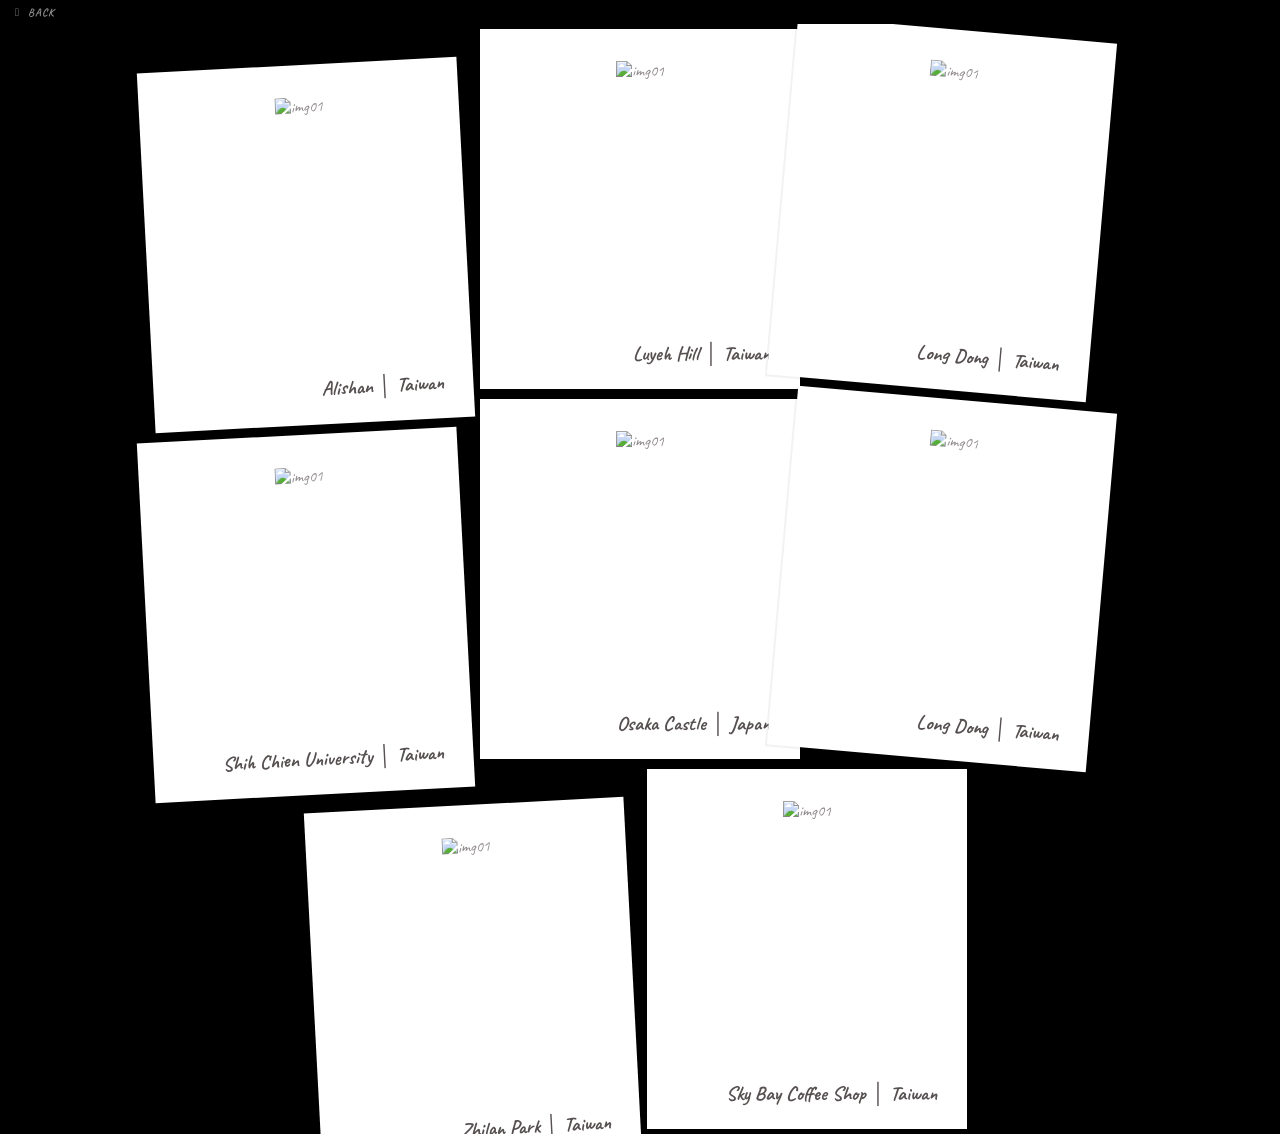
==== index.html @ ac2bbd51 "V2" ====
<!DOCTYPE html>
<html lang="en" class="no-js">
	<head>
		<meta charset="UTF-8" />
		<meta http-equiv="X-UA-Compatible" content="IE=edge"> 
		<meta name="viewport" content="width=device-width, initial-scale=1"> 
		<title>Aepert Images │ 拍立得</title>
		<meta name="description" content="Scattered Polaroids Gallery: A flat-style take on a Polaroid gallery" />
		<meta name="keywords" content="scattered polaroids, image gallery, javascript, random rotation, 3d, backface, flat design" />
		<meta name="author" content="Codrops" />
		<link rel="shortcut icon" href="../favicon.ico">
		<link rel="stylesheet" type="text/css" href="css/normalize.css" />
		<link rel="stylesheet" type="text/css" href="css/demo.css" />
		<link rel="stylesheet" type="text/css" href="css/component.css" />
		
		<script src="js/modernizr.min.js"></script>
	</head>
	<body>
		<div class="container">
			<!-- Top Navigation -->
			<div class="codrops-top clearfix">
				<a class="codrops-icon codrops-icon-prev" href="http://aepertimages.blogspot.tw/"><span> Back</span></a>
			    <span class="right"><span></span><a> </a></span>
			</div>
		
			
			
		
			<section id="photostack-1" class="photostack photostack-start">
				<div>
					<figure>
						<a  class="photostack-img"><img src="https://scontent.cdninstagram.com/hphotos-xaf1/t51.2885-15/s640x640/sh0.08/e35/11313408_880712725309968_1560669458_n.jpg" alt="img01"/></a>
						<figcaption>
							<h2 class="photostack-title">Alishan │ Taiwan</h2>
							<div class="photostack-back">
								<p>All life is an experiment. The more experiments you make ,the better life you have.</p>
							</div>
						</figcaption>
					</figure>
					
					
					
					<figure>
						<a  class="photostack-img"><img src="https://scontent.cdninstagram.com/hphotos-xaf1/t51.2885-15/s640x640/sh0.08/e35/11380294_1448472762128558_1769685948_n.jpg" alt="img01"/></a>
						<figcaption>
							<h2 class="photostack-title">Luyeh Hill │ Taiwan</h2>
							<div class="photostack-back">
								<p>A goal is not always meant to be reached, it often serves simply as something to aim at.</p>
							</div>
						</figcaption>
					</figure>					
					
					<figure>
						<a  class="photostack-img"><img src="http://4.bp.blogspot.com/-WzVkk9DO0Yc/Vj7Q03B3SrI/AAAAAAACND8/6dv9zCS1fho/s1600/Aepert%2BImages_20151107_%25289%2529.JPG" alt="img01"/></a>
						<figcaption>
							<h2 class="photostack-title">Long Dong │ Taiwan</h2>
							<div class="photostack-back">
								<p>Don't count the days, try to make the days count.</p>
							</div>
						</figcaption>
					</figure>
					
					<figure>
						<a  class="photostack-img"><img src="http://2.bp.blogspot.com/-020G5Lc27kA/Vd6voWLVLRI/AAAAAAACKPU/wKHUf4-nh_k/s1600/Aepert%2BImages_20150826_002.jpg" alt="img01"/></a>
						<figcaption>
							<h2 class="photostack-title">Shih Chien University │ Taiwan</h2>
							<div class="photostack-back">
								<p>Keep it simple, Make it easy. That's all!</p>
							</div>
						</figcaption>
					</figure>					

					<figure>
						<a  class="photostack-img"><img src="http://1.bp.blogspot.com/-PIS8DEeo_lc/VgkBsELOUhI/AAAAAAACMMU/KCglVmx9F-0/s1600/Aepert%2BImages_20150912_%252826%2529.JPG" alt="img01"/></a>
						<figcaption>
							<h2 class="photostack-title">Osaka Castle │ Japan</h2>
							<div class="photostack-back">
								<p>Sometimes, you just do the right thing at the right time and get lucky.</p>
							</div>
						</figcaption>
					</figure>
					
					<figure>
						<a  class="photostack-img"><img src="http://2.bp.blogspot.com/-mzZyPflb6-0/Vj7Q0_lpJAI/AAAAAAACNCE/cDoqNLcyD7Q/s1600/Aepert%2BImages_20151107_%25282%2529.JPG" alt="img01"/></a>
						<figcaption>
							<h2 class="photostack-title">Long Dong │ Taiwan</h2>
							<div class="photostack-back">
								<p>You're the best and don't let anyone tell you different.</p>
							</div>
						</figcaption>
					</figure>					
					
					<figure>
						<a  class="photostack-img"><img src="http://1.bp.blogspot.com/-jJGs8zneRHQ/U7Z4yY9zfAI/AAAAAAACEOo/gwyd80RwrcQ/s1600/P1360536.JPG" alt="img01"/></a>
						<figcaption>
							<h2 class="photostack-title">Zhilan Park │ Taiwan</h2>
							<div class="photostack-back">
								<p>If you want something new, you have to stop doing something old.</p>
							</div>
						</figcaption>
					</figure>
					
					<figure>
						<a  class="photostack-img"><img src="http://3.bp.blogspot.com/-nfg1EWFNiFg/VdbTRg1by2I/AAAAAAACJ_Y/mqUGcqp80Sk/s1600/Aepert%2BImages_20150820_004.JPG" alt="img01"/></a>
						<figcaption>
							<h2 class="photostack-title">Sky Bay Coffee Shop │ Taiwan</h2>
							<div class="photostack-back">
								<p>If God didn't give you what you wanted, it isn't because you aren't worth it, it because you deserve even better.</p>
							</div>
						</figcaption>
					</figure>					
					
					
					
					
					
					
					
					
					
					
					
					
					
					
					
					
					
					
					
					
					
					
					
					
					
					
					
					
					
					
					
					
					
					
					
				</div>
			</section>
			
			
		
			
		</div><!-- /container -->
		<script src="js/classie.js"></script>
		<script src="js/photostack.js"></script>
		<script>
			// [].slice.call( document.querySelectorAll( '.photostack' ) ).forEach( function( el ) { new Photostack( el ); } );
			
			new Photostack( document.getElementById( 'photostack-1' ), {
				callback : function( item ) {
					//console.log(item)
				}
			} );
			new Photostack( document.getElementById( 'photostack-2' ), {
				callback : function( item ) {
					//console.log(item)
				}
			} );
			new Photostack( document.getElementById( 'photostack-3' ), {
				callback : function( item ) {
					//console.log(item)
				}
			} );
		</script>
	</body>
</html>
---- css/demo.css ----
@import url(http://fonts.googleapis.com/css?family=Lato:300,400,700|Give+You+Glory);
@import url(https://fonts.googleapis.com/css?family=Italianno&subset=latin,latin-ext);
@import url(https://fonts.googleapis.com/css?family=Caveat);
@font-face {
	font-weight: normal;
	font-style: normal;
	font-family: 'codropsicons';
	src:url('../fonts/codropsicons/codropsicons.eot');
	src:url('../fonts/codropsicons/codropsicons.eot?#iefix') format('embedded-opentype'),
		url('../fonts/codropsicons/codropsicons.woff') format('woff'),
		url('../fonts/codropsicons/codropsicons.ttf') format('truetype'),
		url('../fonts/codropsicons/codropsicons.svg#codropsicons') format('svg');
}

*, *:after, *:before { -webkit-box-sizing: border-box; -moz-box-sizing: border-box; box-sizing: border-box; }

body {
	background: #fff;
	color: #a7a0a2;
	font-weight: 400;
	font-size: 1em;
    font-family: 'Caveat', cursive;
}

.clearfix:before,
.clearfix:after {
	content: '';
	display: table;
}
 
.clearfix:after {
	clear: both;
}

a {
	color: #8e888a;
	text-decoration: none;
	outline: none;
}

a:hover, a:focus {
	color: #a7a0a2;
}

.codrops-header {
	margin: 0 auto;
	padding: 9em 2em;
	text-align: center;
	background: #444;
	color: #f2f8f8;
	position: relative;
	overflow: hidden;
}

.codrops-header h1 {
	margin: 0;
	font-weight: 300;
	font-size: 3.5em;
	line-height: 1.3;
	position: relative;
}

.codrops-header h1 span {
	display: block;
	padding: 0 0 0.6em 0.1em;
	font-size: 60%;
	opacity: 0.7;
}

/* To Navigation Style */
.codrops-top {
	background: #000000;
	width: 100%;
	text-transform: uppercase;
	font-weight: 700;
	font-size: 0.69em;
	line-height: 2.2;
}

.codrops-top a {
	display: inline-block;
	padding: 0 1em;
	text-decoration: none;
	letter-spacing: 1px;
	color: #919191;
}

.codrops-top a:hover {
	color: #fff;
}

.codrops-top span.right {
	float: right;
}

.codrops-top span.right a {
	display: block;
	float: left;
}

.codrops-icon:before {
	margin: 0 4px;
	text-transform: none;
	font-weight: normal;
	font-style: normal;
	font-variant: normal;
	font-family: 'codropsicons';
	line-height: 1;
	speak: none;
	-webkit-font-smoothing: antialiased;
}

.codrops-icon-drop:before {
	content: "\e001";
}

.codrops-icon-prev:before {
	content: "\e004";
}

.description {
	padding: 6em 8em;
	overflow: hidden;
}

.description p {
	font-size: 200%;
	text-align: center;
	max-width: 800px;
}

.description p,
.codrops-header p {
	margin: 0 auto 1em;
	font-weight: 300;
	line-height: 1.4;
}

.codrops-header p {
	opacity: 0.5;
	text-align: left;
	font-size: 200%;
}

.columns p {
	-webkit-column-break-inside: avoid;
	-moz-column-break-inside: avoid;
	column-break-inside: avoid;
}

svg.polaroid {
	margin: 0 auto;
	display: block;
	max-width: 100%;
}

.description svg.polaroid {
	padding: 5px 0 30px;
}

svg.polaroid rect {
	stroke: #beb4b7;
	fill: #fff;
	stroke-width: 6;
}

.codrops-header svg.polaroid {
	position: absolute;
	top: 50%;
	z-index: 0;
	opacity: 0.1;
	left: 50%;
	-webkit-transform: translateX(-50%) translateY(-50%);
	transform: translateX(-50%) translateY(-50%);
}

.codrops-header svg.polaroid rect {
	fill: #444;
	stroke-width: 2;
}

.related {
	text-align: center;
	font-size: 1.35em;
	padding: 6em 2em;
	overflow: hidden;
	background-color: #444;
}

.related > a {
	border: 3px solid #3c3c3c;
	display: inline-block;
	text-align: center;
	margin: 20px 10px;
	padding: 25px;
	color: #3c3c3c;
	-webkit-transition: color 0.3s, border-color 0.3s;
	transition: color 0.3s, border-color 0.3s;
}

.related a:hover {
	color: #beb4b7;
	border-color: #beb4b7;
}

.related a img {
	max-width: 100%;
	opacity: 0.8;
	-webkit-transition: opacity 0.3s;
	transition: opacity 0.3s;
}

.related a:hover img,
.related a:active img {
	opacity: 1;
}

.related a h3 {
	margin: 0;
	padding: 0.5em 0 0.3em;
	max-width: 300px;
	text-align: left;
}

@media screen and (min-width: 60em) {
	.columns {
		-moz-column-count: 2;
		-moz-column-gap: 1em;
		-webkit-column-count: 2;
		-webkit-column-gap: 1em;
		column-count: 2;
		column-gap: 1em;
	}

	.codrops-header .columns {
		padding: 3em 0 0;
		-moz-column-gap: 2em;
		-webkit-column-gap: 2em;
		column-gap: 2em;
	}
}


@media screen and (max-width: 45em) {
	.codrops-header, 
	.description {
		font-size: 80%;
	}

	.description {
		padding: 4em 1.5em;
	}

	.codrops-header svg.polaroid {
		height: 200px;
	}
}


@media screen and (max-width: 25em) {

	.codrops-icon span {
		display: none;
	}

	.codrops-icon:before {
		font-size: 160%;
		line-height: 2;
	}

}
---- css/component.css ----
@font-face {
	font-family: 'icons';
	src:url('../fonts/icons/icons.eot');
	src:url('../fonts/icons/icons.eot?#iefix') format('embedded-opentype'),
		url('../fonts/icons/icons.woff') format('woff'),
		url('../fonts/icons/icons.ttf') format('truetype'),
		url('../fonts/icons/icons.svg#icons') format('svg');
		
	font-weight: normal;
	font-style: normal;
}

.photostack {
	background: #000000;
	position: relative;
	text-align: center;
	overflow: hidden;

}

.js .photostack {
	position: absolute;
	width: 100%;
	height: 100%;
          
          
}

.photostack-start {
	cursor: pointer;
}

/* Wrapper and figures */

/* The size of this wrapper can be smaller if the items should not be scattered across the whole container */ 
.photostack > div {
	width: 100%;
	height: 100%;
	margin: 0 auto;
}

.photostack figure {
	width: 320px;
	height: 360px;
	position: relative;
	display: inline-block;
	background: #fff;
	padding: 20px;
	text-align: center;
	margin: 5px;
}

.js .photostack figure {
	position: absolute;
	display: block;
	margin: 0;
}

.photostack figcaption h2 {
	margin: 12px 10px 0 0;
	color: #565050;
	font-size: 20px;
	text-align:right; 

}

.photostack-img {
	outline: none;
	display: block;
	width: 280px;
	height: 280px;
	background: #FFFFFF;
}

.photostack-back {
	display: none;
	position: absolute;
	width: 100%;
	height: 100%;
	top: 0;
	left: 0;
	background: #fff;
	font-family: 'Caveat', cursive;
	color: #000000;
	padding: 50px 40px;
	text-align:left;
	font-size: 28px;
	line-height: 1.5;
	z-index: 1;
}

.photostack-back p {
	margin: 0;
}

.photostack-back p span {
	text-decoration: line-through;
}

/* Navigation dots */
.photostack nav {
	position: absolute;
	width: 100%;
	bottom: 30px;
	z-index: 90;
	text-align: center;
	left: 0;
	-webkit-transition: opacity 0.3s;
	transition: opacity 0.3s;
}

.photostack-start nav {
	opacity: 0;
}
 
.photostack nav span {
	position: relative;
	display: inline-block;
	margin: 0 5px;
	width: 30px;
	height: 30px;
	cursor: pointer;
	background: #aaa;
	border-radius: 50%;
	text-align: center;
	-webkit-transition: -webkit-transform 0.6s ease-in-out, background 0.3s;
	transition: transform 0.6s ease-in-out, background 0.3s;
	-webkit-transform: scale(0.48);
	transform: scale(0.48);
}

.photostack nav span:last-child {
	margin-right: 0;
}

.photostack nav span::after {
	content: "\e600";
	font-family: 'icons';
	font-size: 80%;
	speak: none;
	display: inline-block;
	vertical-align: top;
	font-style: normal;
	font-weight: normal;
	font-variant: normal;
	text-transform: none;
	line-height: 30px;
	color: #fff;
	opacity: 0;
	-webkit-font-smoothing: antialiased;
	-moz-osx-font-smoothing: grayscale;
	-webkit-transition: opacity 0.3s;
	transition: opacity 0.3s;
	-webkit-backface-visibility: hidden;
	backface-visibility: hidden;
}

.photostack nav span.current {
	background: #888;
	-webkit-transform: scale(1);
	transform: scale(1);
}

.photostack nav span.current.flip {
	-webkit-transform: scale(1) rotateY(-180deg) translateZ(-1px);
	transform: scale(1) rotateY(-180deg) translateZ(-1px);
	background: #555;
}

.photostack nav span.flippable::after {
	opacity: 1;
	-webkit-transition-delay: 0.4s;
	transition-delay: 0.4s;
}

/* Overlays */

/* Initial overlay on photostack container */
.js .photostack::before {
	content: '';
	position: absolute;
	width: 100%;
	height: 100%;
	background: rgba(0,0,0,0.5);
	top: 0;
	left: 0;
	z-index: 100;
	-webkit-transition: opacity 0.3s, visibility 0s 0.3s;
	transition: opacity 0.3s, visibility 0s 0.3s;
}

.js .photostack-start::before {
	-webkit-transition: opacity 0.3s;
	transition: opacity 0.3s;
}

/* Button on photostack container */
.js .photostack::after {
	content: 'View Gallery';
	font-weight: 400;
	position: absolute;
	border: 3px solid #fff;
	text-align: center;
	white-space: nowrap;
	left: 50%;
	top: 50%;
	-webkit-transform: translateY(-50%) translateX(-50%);
	transform: translateY(-50%) translateX(-50%);
	padding: 10px 20px;
	color: #fff;
	text-transform: uppercase;
	letter-spacing: 1px;
	cursor: pointer;
	z-index: 101;
}

.js .photostack::before,
.js .photostack::after {
	opacity: 0;
	visibility: hidden;
}

.js .photostack-start::before,
.js .photostack-start:hover::after,
.touch .photostack-start::after  {
	opacity: 1;
	visibility: visible;
}

/* Overlay on figure */
.photostack figure::after {
	content: '';
	position: absolute;
	width: 100%;
	height: 100%;
	top: 0;
	left: 0;
	visibility: visible;
	opacity: 1;
	background: rgba(0,0,0,0.05);
	-webkit-transition: opacity 0.6s;
	transition: opacity 0.6s;
}

/* Hide figure overlay when it becomes current */
figure.photostack-current::after {
	-webkit-transition: opacity 0.6s, visibility 0s 0.6s;
	transition: opacity 0.6s, visibility 0s 0.6s;
	opacity: 0;
	visibility: hidden;
}

/* Special classes for transitions and perspective */
.photostack-transition figure {
	-webkit-transition: -webkit-transform 0.6s ease-in-out;
	transition: transform 0.6s ease-in-out;
}

.photostack-perspective {
	-webkit-perspective: 1800px;
	perspective: 1800px;
}

.photostack-perspective > div,
.photostack-perspective figure {
	-webkit-transform-style: preserve-3d;
	transform-style: preserve-3d;
}

.photostack-perspective figure,
.photostack-perspective figure div {
	-webkit-backface-visibility: hidden;
	backface-visibility: hidden;
}

.photostack-perspective figure.photostack-flip {
	-webkit-transform-origin: 0% 50%;
	transform-origin: 0% 50%;
}

.csstransformspreserve3d figure.photostack-flip .photostack-back {
	-webkit-transform: rotateY(180deg);
	transform: rotateY(180deg);
	display: block;
}

.no-csstransformspreserve3d figure.photostack-showback .photostack-back {
	display: block;
}

/* The no-JS fallback look does not need to be boring ;) */
.no-js .photostack figure {
	box-shadow: -2px 2px 0 rgba(0,0,0,0.05);
}

.no-js .photostack figure::after {
	display: none;
}

.no-js .photostack figure:nth-child(3n) {
	-webkit-transform: translateX(-10%) rotate(5deg);
	transform: translateX(-10%) rotate(5deg);
}

.no-js .photostack figure:nth-child(3n-2) {
	-webkit-transform: translateY(10%) rotate(-3deg);
	transform: translateY(10%) rotate(-3deg);
}

/* Some custom styles for the demo */

/* Since we don't have back sides for the first photo stack, we don't want the current dot to become too big */
#photostack-1 nav span.current {
	background: #888;
	-webkit-transform: scale(0.61);
	transform: scale(0.61);
}
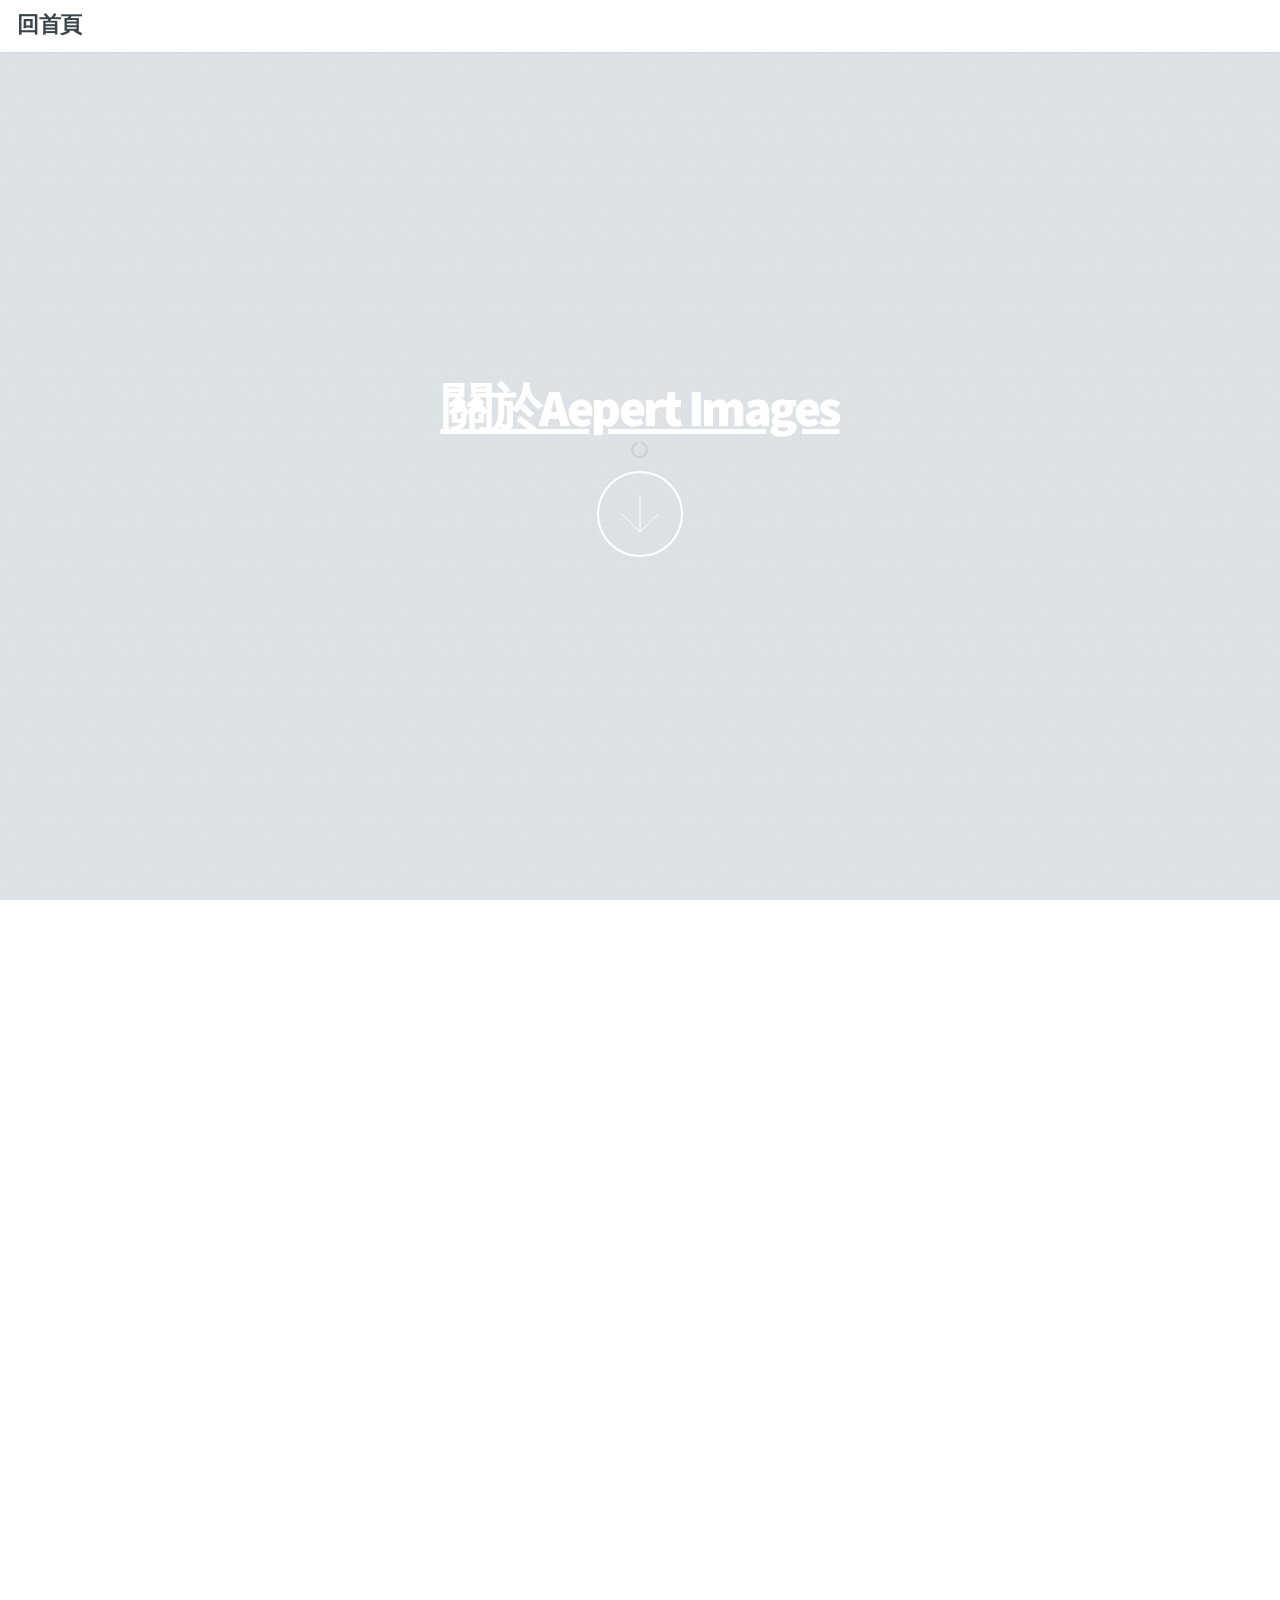
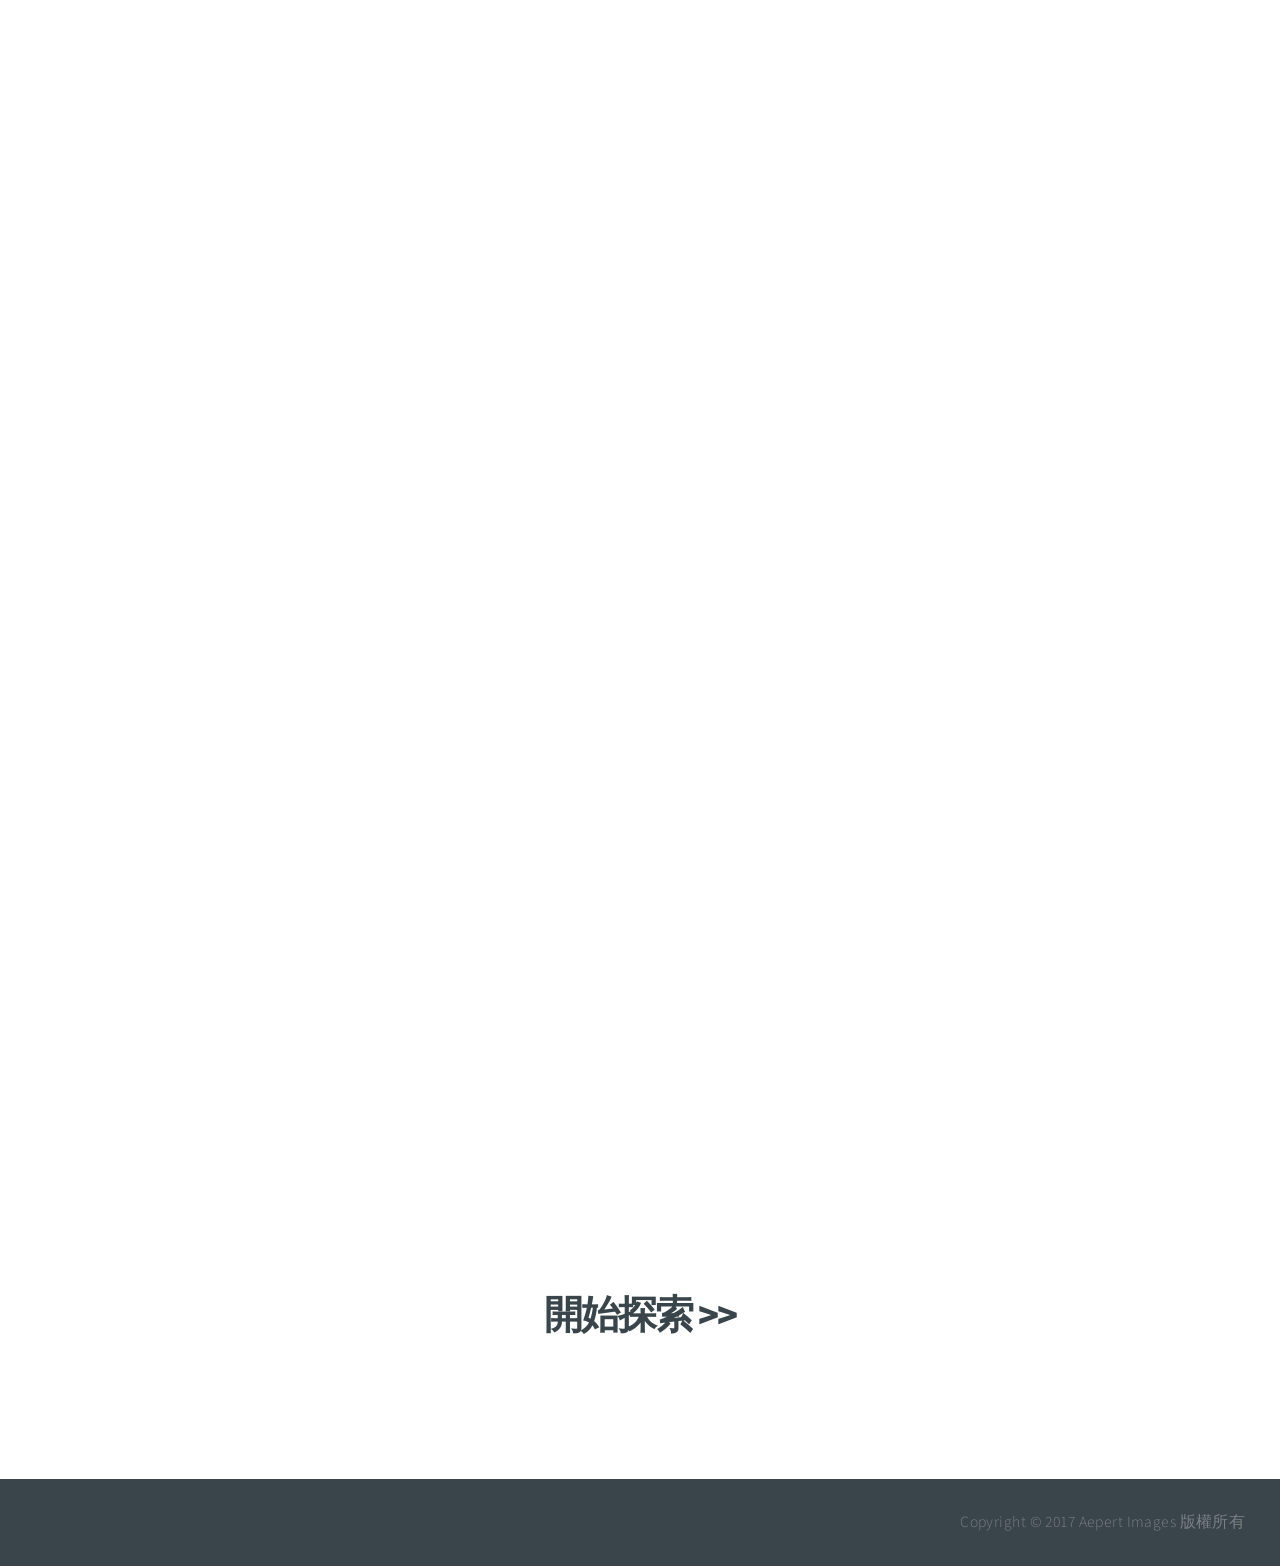
==== commit 337225d5: "V5" ====
--- a/index.html
+++ b/index.html
@@ -1,176 +1,152 @@
-<!DOCTYPE html>
-<html lang="en" class="no-js">
+<!DOCTYPE HTML>
+<!--
+	Big Picture by HTML5 UP
+	html5up.net | @ajlkn
+	Free for personal and commercial use under the CCA 3.0 license (html5up.net/license)
+-->
+<html>
 	<head>
-		<meta charset="UTF-8" />
-		<meta http-equiv="X-UA-Compatible" content="IE=edge"> 
-		<meta name="viewport" content="width=device-width, initial-scale=1"> 
-		<title>Aepert Images │ 拍立得</title>
-		<meta name="description" content="Scattered Polaroids Gallery: A flat-style take on a Polaroid gallery" />
-		<meta name="keywords" content="scattered polaroids, image gallery, javascript, random rotation, 3d, backface, flat design" />
-		<meta name="author" content="Codrops" />
-		<link rel="shortcut icon" href="../favicon.ico">
-		<link rel="stylesheet" type="text/css" href="css/normalize.css" />
-		<link rel="stylesheet" type="text/css" href="css/demo.css" />
-		<link rel="stylesheet" type="text/css" href="css/component.css" />
-		
-		<script src="js/modernizr.min.js"></script>
+		<title>關於Aepert Images</title>
+		<meta charset="utf-8" />
+		<meta name="viewport" content="width=device-width, initial-scale=1" />
+		<!--[if lte IE 8]><script src="assets/js/ie/html5shiv.js"></script><![endif]-->
+		<link rel="stylesheet" href="assets/css/main.css" />
+		<!--[if lte IE 8]><link rel="stylesheet" href="assets/css/ie8.css" /><![endif]-->
+		<!--[if lte IE 9]><link rel="stylesheet" href="assets/css/ie9.css" /><![endif]-->
 	</head>
 	<body>
-		<div class="container">
-			<!-- Top Navigation -->
-			<div class="codrops-top clearfix">
-				<a class="codrops-icon codrops-icon-prev" href="http://aepertimages.blogspot.tw/"><span> Back</span></a>
-			    <span class="right"><span></span><a> </a></span>
-			</div>
-		
-			
-			
-		
-			<section id="photostack-1" class="photostack photostack-start">
-				<div>
-					<figure>
-						<a  class="photostack-img"><img src="https://scontent.cdninstagram.com/hphotos-xaf1/t51.2885-15/s640x640/sh0.08/e35/11313408_880712725309968_1560669458_n.jpg" alt="img01"/></a>
-						<figcaption>
-							<h2 class="photostack-title">Alishan │ Taiwan</h2>
-							<div class="photostack-back">
-								<p>All life is an experiment. The more experiments you make ,the better life you have.</p>
-							</div>
-						</figcaption>
-					</figure>
-					
-					
-					
-					<figure>
-						<a  class="photostack-img"><img src="https://scontent.cdninstagram.com/hphotos-xaf1/t51.2885-15/s640x640/sh0.08/e35/11380294_1448472762128558_1769685948_n.jpg" alt="img01"/></a>
-						<figcaption>
-							<h2 class="photostack-title">Luyeh Hill │ Taiwan</h2>
-							<div class="photostack-back">
-								<p>A goal is not always meant to be reached, it often serves simply as something to aim at.</p>
-							</div>
-						</figcaption>
-					</figure>					
-					
-					<figure>
-						<a  class="photostack-img"><img src="http://4.bp.blogspot.com/-WzVkk9DO0Yc/Vj7Q03B3SrI/AAAAAAACND8/6dv9zCS1fho/s1600/Aepert%2BImages_20151107_%25289%2529.JPG" alt="img01"/></a>
-						<figcaption>
-							<h2 class="photostack-title">Long Dong │ Taiwan</h2>
-							<div class="photostack-back">
-								<p>Don't count the days, try to make the days count.</p>
-							</div>
-						</figcaption>
-					</figure>
-					
-					<figure>
-						<a  class="photostack-img"><img src="http://2.bp.blogspot.com/-020G5Lc27kA/Vd6voWLVLRI/AAAAAAACKPU/wKHUf4-nh_k/s1600/Aepert%2BImages_20150826_002.jpg" alt="img01"/></a>
-						<figcaption>
-							<h2 class="photostack-title">Shih Chien University │ Taiwan</h2>
-							<div class="photostack-back">
-								<p>Keep it simple, Make it easy. That's all!</p>
-							</div>
-						</figcaption>
-					</figure>					
 
-					<figure>
-						<a  class="photostack-img"><img src="http://1.bp.blogspot.com/-PIS8DEeo_lc/VgkBsELOUhI/AAAAAAACMMU/KCglVmx9F-0/s1600/Aepert%2BImages_20150912_%252826%2529.JPG" alt="img01"/></a>
-						<figcaption>
-							<h2 class="photostack-title">Osaka Castle │ Japan</h2>
-							<div class="photostack-back">
-								<p>Sometimes, you just do the right thing at the right time and get lucky.</p>
-							</div>
-						</figcaption>
-					</figure>
-					
-					<figure>
-						<a  class="photostack-img"><img src="http://2.bp.blogspot.com/-mzZyPflb6-0/Vj7Q0_lpJAI/AAAAAAACNCE/cDoqNLcyD7Q/s1600/Aepert%2BImages_20151107_%25282%2529.JPG" alt="img01"/></a>
-						<figcaption>
-							<h2 class="photostack-title">Long Dong │ Taiwan</h2>
-							<div class="photostack-back">
-								<p>You're the best and don't let anyone tell you different.</p>
-							</div>
-						</figcaption>
-					</figure>					
-					
-					<figure>
-						<a  class="photostack-img"><img src="http://1.bp.blogspot.com/-jJGs8zneRHQ/U7Z4yY9zfAI/AAAAAAACEOo/gwyd80RwrcQ/s1600/P1360536.JPG" alt="img01"/></a>
-						<figcaption>
-							<h2 class="photostack-title">Zhilan Park │ Taiwan</h2>
-							<div class="photostack-back">
-								<p>If you want something new, you have to stop doing something old.</p>
-							</div>
-						</figcaption>
-					</figure>
-					
-					<figure>
-						<a  class="photostack-img"><img src="http://3.bp.blogspot.com/-nfg1EWFNiFg/VdbTRg1by2I/AAAAAAACJ_Y/mqUGcqp80Sk/s1600/Aepert%2BImages_20150820_004.JPG" alt="img01"/></a>
-						<figcaption>
-							<h2 class="photostack-title">Sky Bay Coffee Shop │ Taiwan</h2>
-							<div class="photostack-back">
-								<p>If God didn't give you what you wanted, it isn't because you aren't worth it, it because you deserve even better.</p>
-							</div>
-						</figcaption>
-					</figure>					
-					
-					
-					
-					
-					
-					
-					
-					
-					
-					
-					
-					
-					
-					
-					
-					
-					
-					
-					
-					
-					
-					
-					
-					
-					
-					
-					
-					
-					
-					
-					
-					
-					
-					
-					
+		<!-- Header -->
+			<header id="header">
+				<h1 ><a href="https://aepertimages.blogspot.tw/"</a>回首頁</h1>
+				
+			</header>
+
+		<!-- Intro -->
+			<section id="intro" class="main style1 dark fullscreen">
+				<div class="content">
+					<header>
+						<h2>關於Aepert Images</h2>
+					</header>
+					<p>
+				
+					</p>
+					<footer>
+						<a href="#one" class="button style2 down">More</a>
+					</footer>
 				</div>
 			</section>
 			
+		
+
 			
+		<!-- One -->
+			<section id="one" class="main style2 right dark fullscreen">
+				<div class="content box style2">
+					<header>
+						<h2>生活隨影</h2>
+					</header>
+					<p>我喜歡旅行，喜歡隨意拍照，喜歡用影像記錄生活的所見、所聞、所感。
+					</p>
+				</div>
+				<a href="#two" class="button style2 down anchored">Next</a>
+			</section>
+
+		<!-- Two -->
+			<section id="two" class="main style2 left dark fullscreen">
+				<div class="content box style2">
+					<header>
+						<h2>構圖思考</h2>
+					</header>
+					<p>不強調相材與畫質的好壞，而是著重在構圖思考與背後的意義內涵。
+					</p>
+				</div>
+				<a href="#three" class="button style2 down anchored">Next</a>
+			</section>
+
+		<!-- three -->
+			<section id="three" class="main style2 right dark fullscreen">
+				<div class="content box style2">
+					<header>
+						<h2>單純視覺</h2>
+					</header>
+					<p>攝影集沒有任何文字描述及浮水印，是希望可以帶給大家最單純的影像視覺。
+					</p>
+				</div>
+				<a href="#four" class="button style2 down anchored">Next</a>
+			</section>
+
+		<!-- four -->
+			<section id="four" class="main style2 left dark fullscreen">
+				<div class="content box style2">
+					<header>
+						<h2>影像價值</h2>
+					</header>
+					<p>旅行中，總會拍出許多照片，我一直在想，如何讓這些照片賦予新的價值，而不只是儲存在電腦硬碟裡。
+					</p>
+				</div>
+				<a href="#five" class="button style2 down anchored">Next</a>
+			</section>
+				
+		<!-- five -->
+			<section id="five" class="main style2 right dark fullscreen">
+				<div class="content box style2">
+					<header>
+						<h2>分享美好</h2>
+					</header>
+					<p>因此，我希望藉由Aepert Images，將世界各地拍攝的照片分享出來。
+					</p>
+				</div>
+				<a href="#six" class="button style2 down anchored">Next</a>
+			</section>
+
+		<!-- six -->
+			<section id="six" class="main style2 left dark fullscreen">
+				<div class="content box style2">
+					<header>
+						<h2>旅行故事</h2>
+					</header>
+					<p>一方面是便於自己回憶旅行足跡；一方面是有機會能呈現自己的攝影作品。 大家好，我是Aepert 
+					</p>
+				</div>
+				<a href="#work" class="button style2 down anchored">Next</a>
+			</section>
+				
+			
+		<!-- Work -->
+			<section id="work" class="main style3 primary">
+				<div class="content">
+					<header>
+						<h2><a href="https://aepertimages.blogspot.tw/"</a>開始探索 >></h2>
+						
+					</header>
+	
+				</div>
+			</section>
+
 		
-			
-		</div><!-- /container -->
-		<script src="js/classie.js"></script>
-		<script src="js/photostack.js"></script>
-		<script>
-			// [].slice.call( document.querySelectorAll( '.photostack' ) ).forEach( function( el ) { new Photostack( el ); } );
-			
-			new Photostack( document.getElementById( 'photostack-1' ), {
-				callback : function( item ) {
-					//console.log(item)
-				}
-			} );
-			new Photostack( document.getElementById( 'photostack-2' ), {
-				callback : function( item ) {
-					//console.log(item)
-				}
-			} );
-			new Photostack( document.getElementById( 'photostack-3' ), {
-				callback : function( item ) {
-					//console.log(item)
-				}
-			} );
-		</script>
+
+		<!-- Footer -->
+			<footer id="footer">
+
+				
+
+				<!-- Menu -->
+					<ul class="menu">
+						<li>Copyright © 2017 Aepert Images 版權所有</li>
+					</ul>
+
+			</footer>
+
+		<!-- Scripts -->
+			<script src="assets/js/jquery.min.js"></script>
+			<script src="assets/js/jquery.poptrox.min.js"></script>
+			<script src="assets/js/jquery.scrolly.min.js"></script>
+			<script src="assets/js/jquery.scrollex.min.js"></script>
+			<script src="assets/js/skel.min.js"></script>
+			<script src="assets/js/util.js"></script>
+			<!--[if lte IE 8]><script src="assets/js/ie/respond.min.js"></script><![endif]-->
+			<script src="assets/js/main.js"></script>
+
 	</body>
 </html>
--- a/assets/css/main.css
+++ b/assets/css/main.css
@@ -0,0 +1,2184 @@
+@import url("https://fonts.googleapis.com/css?family=Source+Sans+Pro:300,900");
+@import url("font-awesome.min.css");
+
+/*
+	Big Picture by HTML5 UP
+	html5up.net | @ajlkn
+	Free for personal and commercial use under the CCA 3.0 license (html5up.net/license)
+*/
+
+/* Reset */
+
+	html, body, div, span, applet, object, iframe, h1, h2, h3, h4, h5, h6, p, blockquote, pre, a, abbr, acronym, address, big, cite, code, del, dfn, em, img, ins, kbd, q, s, samp, small, strike, strong, sub, sup, tt, var, b, u, i, center, dl, dt, dd, ol, ul, li, fieldset, form, label, legend, table, caption, tbody, tfoot, thead, tr, th, td, article, aside, canvas, details, embed, figure, figcaption, footer, header, hgroup, menu, nav, output, ruby, section, summary, time, mark, audio, video {
+		margin: 0;
+		padding: 0;
+		border: 0;
+		font-size: 100%;
+		font: inherit;
+		vertical-align: baseline;
+	}
+
+	article, aside, details, figcaption, figure, footer, header, hgroup, menu, nav, section {
+		display: block;
+	}
+
+	body {
+		line-height: 1;
+	}
+
+	ol, ul {
+		list-style: none;
+	}
+
+	blockquote, q {
+		quotes: none;
+	}
+
+	blockquote:before, blockquote:after, q:before, q:after {
+		content: '';
+		content: none;
+	}
+
+	table {
+		border-collapse: collapse;
+		border-spacing: 0;
+	}
+
+	body {
+		-webkit-text-size-adjust: none;
+	}
+
+/* Box Model */
+
+	*, *:before, *:after {
+		-moz-box-sizing: border-box;
+		-webkit-box-sizing: border-box;
+		box-sizing: border-box;
+	}
+
+/* Basic */
+
+	@-ms-viewport {
+		width: device-width;
+	}
+
+	html {
+		height: 100%;
+	}
+
+	body {
+		background: #ffffff;
+		height: 100%;
+		min-width: 320px;
+	}
+
+		body.is-loading *, body.is-loading *:before, body.is-loading *:after {
+			-moz-animation: none !important;
+			-webkit-animation: none !important;
+			-ms-animation: none !important;
+			animation: none !important;
+			-moz-transition: none !important;
+			-webkit-transition: none !important;
+			-ms-transition: none !important;
+			transition: none !important;
+		}
+
+/* Spinner */
+
+	@-moz-keyframes spinner-rotate {
+		0% {
+			-moz-transform: scale(1) rotate(0deg);
+			-webkit-transform: scale(1) rotate(0deg);
+			-ms-transform: scale(1) rotate(0deg);
+			transform: scale(1) rotate(0deg);
+		}
+
+		100% {
+			-moz-transform: scale(1) rotate(360deg);
+			-webkit-transform: scale(1) rotate(360deg);
+			-ms-transform: scale(1) rotate(360deg);
+			transform: scale(1) rotate(360deg);
+		}
+	}
+
+	@-webkit-keyframes spinner-rotate {
+		0% {
+			-moz-transform: scale(1) rotate(0deg);
+			-webkit-transform: scale(1) rotate(0deg);
+			-ms-transform: scale(1) rotate(0deg);
+			transform: scale(1) rotate(0deg);
+		}
+
+		100% {
+			-moz-transform: scale(1) rotate(360deg);
+			-webkit-transform: scale(1) rotate(360deg);
+			-ms-transform: scale(1) rotate(360deg);
+			transform: scale(1) rotate(360deg);
+		}
+	}
+
+	@-ms-keyframes spinner-rotate {
+		0% {
+			-moz-transform: scale(1) rotate(0deg);
+			-webkit-transform: scale(1) rotate(0deg);
+			-ms-transform: scale(1) rotate(0deg);
+			transform: scale(1) rotate(0deg);
+		}
+
+		100% {
+			-moz-transform: scale(1) rotate(360deg);
+			-webkit-transform: scale(1) rotate(360deg);
+			-ms-transform: scale(1) rotate(360deg);
+			transform: scale(1) rotate(360deg);
+		}
+	}
+
+	@keyframes spinner-rotate {
+		0% {
+			-moz-transform: scale(1) rotate(0deg);
+			-webkit-transform: scale(1) rotate(0deg);
+			-ms-transform: scale(1) rotate(0deg);
+			transform: scale(1) rotate(0deg);
+		}
+
+		100% {
+			-moz-transform: scale(1) rotate(360deg);
+			-webkit-transform: scale(1) rotate(360deg);
+			-ms-transform: scale(1) rotate(360deg);
+			transform: scale(1) rotate(360deg);
+		}
+	}
+
+/* Loader */
+
+	@-moz-keyframes spinner-show {
+		0% {
+			opacity: 0;
+		}
+
+		100% {
+			opacity: 1;
+		}
+	}
+
+	@-webkit-keyframes spinner-show {
+		0% {
+			opacity: 0;
+		}
+
+		100% {
+			opacity: 1;
+		}
+	}
+
+	@-ms-keyframes spinner-show {
+		0% {
+			opacity: 0;
+		}
+
+		100% {
+			opacity: 1;
+		}
+	}
+
+	@keyframes spinner-show {
+		0% {
+			opacity: 0;
+		}
+
+		100% {
+			opacity: 1;
+		}
+	}
+
+	@-moz-keyframes spinner-hide {
+		0% {
+			-moz-transform: scale(1) rotate(0deg);
+			-webkit-transform: scale(1) rotate(0deg);
+			-ms-transform: scale(1) rotate(0deg);
+			transform: scale(1) rotate(0deg);
+			color: #e5e6e7;
+			z-index: 100001;
+		}
+
+		99% {
+			-moz-transform: scale(0.5) rotate(360deg);
+			-webkit-transform: scale(0.5) rotate(360deg);
+			-ms-transform: scale(0.5) rotate(360deg);
+			transform: scale(0.5) rotate(360deg);
+			color: #e5e6e7;
+			z-index: 100001;
+		}
+
+		100% {
+			-moz-transform: scale(0.5) rotate(360deg);
+			-webkit-transform: scale(0.5) rotate(360deg);
+			-ms-transform: scale(0.5) rotate(360deg);
+			transform: scale(0.5) rotate(360deg);
+			color: #e5e6e7;
+			z-index: -1;
+		}
+	}
+
+	@-webkit-keyframes spinner-hide {
+		0% {
+			-moz-transform: scale(1) rotate(0deg);
+			-webkit-transform: scale(1) rotate(0deg);
+			-ms-transform: scale(1) rotate(0deg);
+			transform: scale(1) rotate(0deg);
+			color: #e5e6e7;
+			z-index: 100001;
+		}
+
+		99% {
+			-moz-transform: scale(0.5) rotate(360deg);
+			-webkit-transform: scale(0.5) rotate(360deg);
+			-ms-transform: scale(0.5) rotate(360deg);
+			transform: scale(0.5) rotate(360deg);
+			color: #e5e6e7;
+			z-index: 100001;
+		}
+
+		100% {
+			-moz-transform: scale(0.5) rotate(360deg);
+			-webkit-transform: scale(0.5) rotate(360deg);
+			-ms-transform: scale(0.5) rotate(360deg);
+			transform: scale(0.5) rotate(360deg);
+			color: #e5e6e7;
+			z-index: -1;
+		}
+	}
+
+	@-ms-keyframes spinner-hide {
+		0% {
+			-moz-transform: scale(1) rotate(0deg);
+			-webkit-transform: scale(1) rotate(0deg);
+			-ms-transform: scale(1) rotate(0deg);
+			transform: scale(1) rotate(0deg);
+			color: #e5e6e7;
+			z-index: 100001;
+		}
+
+		99% {
+			-moz-transform: scale(0.5) rotate(360deg);
+			-webkit-transform: scale(0.5) rotate(360deg);
+			-ms-transform: scale(0.5) rotate(360deg);
+			transform: scale(0.5) rotate(360deg);
+			color: #e5e6e7;
+			z-index: 100001;
+		}
+
+		100% {
+			-moz-transform: scale(0.5) rotate(360deg);
+			-webkit-transform: scale(0.5) rotate(360deg);
+			-ms-transform: scale(0.5) rotate(360deg);
+			transform: scale(0.5) rotate(360deg);
+			color: #e5e6e7;
+			z-index: -1;
+		}
+	}
+
+	@keyframes spinner-hide {
+		0% {
+			-moz-transform: scale(1) rotate(0deg);
+			-webkit-transform: scale(1) rotate(0deg);
+			-ms-transform: scale(1) rotate(0deg);
+			transform: scale(1) rotate(0deg);
+			color: #e5e6e7;
+			z-index: 100001;
+		}
+
+		99% {
+			-moz-transform: scale(0.5) rotate(360deg);
+			-webkit-transform: scale(0.5) rotate(360deg);
+			-ms-transform: scale(0.5) rotate(360deg);
+			transform: scale(0.5) rotate(360deg);
+			color: #e5e6e7;
+			z-index: 100001;
+		}
+
+		100% {
+			-moz-transform: scale(0.5) rotate(360deg);
+			-webkit-transform: scale(0.5) rotate(360deg);
+			-ms-transform: scale(0.5) rotate(360deg);
+			transform: scale(0.5) rotate(360deg);
+			color: #e5e6e7;
+			z-index: -1;
+		}
+	}
+
+	@-moz-keyframes overlay-hide {
+		0% {
+			opacity: 1;
+			z-index: 100000;
+		}
+
+		15% {
+			opacity: 1;
+			z-index: 100000;
+		}
+
+		99% {
+			opacity: 0;
+			z-index: 100000;
+		}
+
+		100% {
+			opacity: 0;
+			z-index: -1;
+		}
+	}
+
+	@-webkit-keyframes overlay-hide {
+		0% {
+			opacity: 1;
+			z-index: 100000;
+		}
+
+		15% {
+			opacity: 1;
+			z-index: 100000;
+		}
+
+		99% {
+			opacity: 0;
+			z-index: 100000;
+		}
+
+		100% {
+			opacity: 0;
+			z-index: -1;
+		}
+	}
+
+	@-ms-keyframes overlay-hide {
+		0% {
+			opacity: 1;
+			z-index: 100000;
+		}
+
+		15% {
+			opacity: 1;
+			z-index: 100000;
+		}
+
+		99% {
+			opacity: 0;
+			z-index: 100000;
+		}
+
+		100% {
+			opacity: 0;
+			z-index: -1;
+		}
+	}
+
+	@keyframes overlay-hide {
+		0% {
+			opacity: 1;
+			z-index: 100000;
+		}
+
+		15% {
+			opacity: 1;
+			z-index: 100000;
+		}
+
+		99% {
+			opacity: 0;
+			z-index: 100000;
+		}
+
+		100% {
+			opacity: 0;
+			z-index: -1;
+		}
+	}
+
+	body {
+		text-decoration: none;
+	}
+
+		body:before {
+			-moz-animation: spinner-show 1.5s 1 0.25s ease forwards, spinner-hide 0.25s ease-in-out forwards !important;
+			-webkit-animation: spinner-show 1.5s 1 0.25s ease forwards, spinner-hide 0.25s ease-in-out forwards !important;
+			-ms-animation: spinner-show 1.5s 1 0.25s ease forwards, spinner-hide 0.25s ease-in-out forwards !important;
+			animation: spinner-show 1.5s 1 0.25s ease forwards, spinner-hide 0.25s ease-in-out forwards !important;
+			-moz-transform-origin: 50% 50%;
+			-webkit-transform-origin: 50% 50%;
+			-ms-transform-origin: 50% 50%;
+			transform-origin: 50% 50%;
+			-moz-osx-font-smoothing: grayscale;
+			-webkit-font-smoothing: antialiased;
+			font-family: FontAwesome;
+			font-style: normal;
+			font-weight: normal;
+			text-transform: none !important;
+			color: #e5e6e7;
+			content: '\f1ce';
+			cursor: default;
+			display: block;
+			font-size: 2em;
+			height: 2em;
+			left: 50%;
+			line-height: 2em;
+			margin: -1em 0 0 -1em;
+			opacity: 0;
+			position: fixed;
+			text-align: center;
+			top: 50%;
+			width: 2em;
+			z-index: -1;
+		}
+
+		body:after {
+			-moz-animation: overlay-hide 1.5s ease-in forwards !important;
+			-webkit-animation: overlay-hide 1.5s ease-in forwards !important;
+			-ms-animation: overlay-hide 1.5s ease-in forwards !important;
+			animation: overlay-hide 1.5s ease-in forwards !important;
+			background: #ffffff;
+			content: '';
+			display: block;
+			height: 100%;
+			left: 0;
+			opacity: 0;
+			position: fixed;
+			top: 0;
+			width: 100%;
+			z-index: -1;
+		}
+
+		body.is-loading:before {
+			-moz-animation: spinner-show 1.5s 1 0.25s ease forwards, spinner-rotate 0.75s infinite linear !important;
+			-webkit-animation: spinner-show 1.5s 1 0.25s ease forwards, spinner-rotate 0.75s infinite linear !important;
+			-ms-animation: spinner-show 1.5s 1 0.25s ease forwards, spinner-rotate 0.75s infinite linear !important;
+			animation: spinner-show 1.5s 1 0.25s ease forwards, spinner-rotate 0.75s infinite linear !important;
+			z-index: 100001;
+		}
+
+		body.is-loading:after {
+			-moz-animation: none !important;
+			-webkit-animation: none !important;
+			-ms-animation: none !important;
+			animation: none !important;
+			opacity: 1;
+			z-index: 100000;
+		}
+
+	@media (-webkit-min-device-pixel-ratio: 2) {
+
+		body:before {
+			line-height: 2.025em;
+		}
+
+	}
+
+/* Type */
+
+	body, input, textarea, select {
+		font-family: "Source Sans Pro", "sans-serif";
+		font-weight: 300;
+		font-size: 18pt;
+		line-height: 1.75em;
+		color: #39454b;
+		letter-spacing: 0.025em;
+	}
+
+		@media screen and (max-width: 1920px) {
+
+			body, input, textarea, select {
+				font-size: 17pt;
+			}
+
+		}
+
+		@media screen and (max-width: 1680px) {
+
+			body, input, textarea, select {
+				font-size: 15pt;
+			}
+
+		}
+
+		@media screen and (max-width: 1280px) {
+
+			body, input, textarea, select {
+				font-size: 13pt;
+			}
+
+		}
+
+		@media screen and (max-width: 1000px) {
+
+			body, input, textarea, select {
+				font-size: 13pt;
+			}
+
+		}
+
+		@media screen and (max-width: 736px) {
+
+			body, input, textarea, select {
+				font-size: 12pt;
+				line-height: 1.5em;
+			}
+
+		}
+
+	h1, h2, h3, h4, h5, h6 {
+		font-weight: 900;
+		color: inherit;
+		letter-spacing: -0.0325em;
+	}
+
+		h1 a, h2 a, h3 a, h4 a, h5 a, h6 a {
+			color: inherit;
+			text-decoration: none;
+		}
+
+	h2 {
+		font-size: 2.25em;
+		line-height: 1.25em;
+		letter-spacing: -0.05em;
+	}
+
+	@media screen and (max-width: 736px) {
+
+		h2 {
+			font-size: 1.5em;
+		}
+
+	}
+
+	strong, b {
+		font-weight: 900;
+		color: inherit;
+	}
+
+	em, i {
+		font-style: italic;
+	}
+
+	a {
+		-moz-transition: color 0.2s ease-in-out;
+		-webkit-transition: color 0.2s ease-in-out;
+		-ms-transition: color 0.2s ease-in-out;
+		transition: color 0.2s ease-in-out;
+		color: #98c593;
+	}
+
+	sub {
+		position: relative;
+		top: 0.5em;
+		font-size: 0.8em;
+	}
+
+	sup {
+		position: relative;
+		top: -0.5em;
+		font-size: 0.8em;
+	}
+
+	hr {
+		border: 0;
+		border-top: solid 1px #e5e6e7;
+	}
+
+	blockquote {
+		border-left: solid 0.5em #e5e6e7;
+		padding: 1em 0 1em 2em;
+		font-style: italic;
+	}
+
+	p, ul, ol, dl, table {
+		margin-bottom: 1em;
+	}
+
+/* Box */
+
+	.box {
+		background: rgba(255, 255, 255, 0.7);
+		color: #39454b;
+		padding: 2em;
+	}
+
+		.box > :last-child {
+			margin-bottom: 0;
+		}
+
+		.box.style2 {
+			padding: 3.5em 2.5em 3.5em 2.5em;
+		}
+
+		@media screen and (max-width: 736px) {
+
+			.box {
+				padding: 1em;
+			}
+
+				.box.style2 {
+					padding: 1.5em 1.25em 1.5em 1.25em;
+					background-color: rgba(255, 255, 255, 0.9);
+				}
+
+		}
+
+/* Button */
+
+	input[type="button"],
+	input[type="submit"],
+	input[type="reset"],
+	.button,
+	button {
+		-moz-appearance: none;
+		-webkit-appearance: none;
+		-ms-appearance: none;
+		appearance: none;
+		-moz-transition: background-color 0.2s ease-in-out;
+		-webkit-transition: background-color 0.2s ease-in-out;
+		-ms-transition: background-color 0.2s ease-in-out;
+		transition: background-color 0.2s ease-in-out;
+		background-color: #98c593;
+		border: 0;
+		border-radius: 3.5em;
+		color: #ffffff;
+		cursor: pointer;
+		display: inline-block;
+		height: 3.5em;
+		line-height: 3.5em;
+		outline: 0;
+		padding: 0 2em 0 2em;
+		position: relative;
+		text-align: center;
+		text-decoration: none;
+	}
+
+		input[type="button"].down,
+		input[type="submit"].down,
+		input[type="reset"].down,
+		.button.down,
+		button.down {
+			width: 5em;
+			height: 5em;
+			line-height: 4.5em;
+			padding: 0;
+			background-image: url("images/dark-arrow.svg");
+			background-position: center center;
+			background-repeat: no-repeat;
+			text-indent: -10em;
+			overflow: hidden;
+		}
+
+			input[type="button"].down.anchored,
+			input[type="submit"].down.anchored,
+			input[type="reset"].down.anchored,
+			.button.down.anchored,
+			button.down.anchored {
+				bottom: 0;
+				border-bottom: 0;
+				border-radius: 3em 3em 0 0;
+				height: 4.5em;
+				margin-left: -2.5em;
+			}
+
+		input[type="button"].anchored,
+		input[type="submit"].anchored,
+		input[type="reset"].anchored,
+		.button.anchored,
+		button.anchored {
+			position: absolute;
+			left: 50%;
+		}
+
+		input[type="button"]:hover,
+		input[type="submit"]:hover,
+		input[type="reset"]:hover,
+		.button:hover,
+		button:hover {
+			background-color: #a8cea4;
+		}
+
+		input[type="button"]:active,
+		input[type="submit"]:active,
+		input[type="reset"]:active,
+		.button:active,
+		button:active {
+			background-color: #88bc82;
+		}
+
+		input[type="button"].style2,
+		input[type="submit"].style2,
+		input[type="reset"].style2,
+		.button.style2,
+		button.style2 {
+			background-color: transparent;
+			border: solid 2px #e5e6e7;
+			color: inherit;
+		}
+
+			input[type="button"].style2:hover,
+			input[type="submit"].style2:hover,
+			input[type="reset"].style2:hover,
+			.button.style2:hover,
+			button.style2:hover {
+				background-color: rgba(229, 230, 231, 0.25);
+			}
+
+			input[type="button"].style2:active,
+			input[type="submit"].style2:active,
+			input[type="reset"].style2:active,
+			.button.style2:active,
+			button.style2:active {
+				background-color: rgba(229, 230, 231, 0.375);
+			}
+
+			input[type="button"].style2.down,
+			input[type="submit"].style2.down,
+			input[type="reset"].style2.down,
+			.button.style2.down,
+			button.style2.down {
+				background-image: url("images/arrow.svg");
+			}
+
+/* Form */
+
+	form {
+		margin: 0 0 2em 0;
+	}
+
+		form .field {
+			margin: 0 0 1.5em 0;
+		}
+
+			form .field.half {
+				width: 50%;
+				float: left;
+				padding: 0 0 0 0.75em;
+			}
+
+				form .field.half.first {
+					padding: 0 0.75em 0 0;
+				}
+
+		form > .actions {
+			margin: 1.5em 0 0 0 !important;
+		}
+
+		@media screen and (max-width: 736px) {
+
+			form .field {
+				margin: 0 0 1em 0;
+			}
+
+				form .field.half {
+					padding: 0 0 0 0.5em;
+				}
+
+					form .field.half.first {
+						padding: 0 0.5em 0 0;
+					}
+
+			form > .actions {
+				margin: 1em 0 0 0 !important;
+			}
+
+		}
+
+		@media screen and (max-width: 480px) {
+
+			form .field.half {
+				width: 100%;
+				float: none;
+				padding: 0;
+			}
+
+				form .field.half.first {
+					padding: 0;
+				}
+
+		}
+
+	label {
+		display: block;
+	}
+
+	input[type="text"],
+	input[type="password"],
+	input[type="email"],
+	input[type="tel"],
+	input[type="search"],
+	input[type="url"],
+	select,
+	textarea {
+		-moz-appearance: none;
+		-webkit-appearance: none;
+		-ms-appearance: none;
+		appearance: none;
+		-moz-transition: border-color 0.2s ease-in-out, color 0.2s ease-in-out;
+		-webkit-transition: border-color 0.2s ease-in-out, color 0.2s ease-in-out;
+		-ms-transition: border-color 0.2s ease-in-out, color 0.2s ease-in-out;
+		transition: border-color 0.2s ease-in-out, color 0.2s ease-in-out;
+		color: #39454b;
+		display: block;
+		width: 100%;
+		padding: 0.65em 0.75em;
+		background: none;
+		border: solid 2px #e5e6e7;
+		color: inherit;
+		border-radius: 0.5em;
+		outline: none;
+	}
+
+		input[type="text"]:focus,
+		input[type="password"]:focus,
+		input[type="email"]:focus,
+		input[type="tel"]:focus,
+		input[type="search"]:focus,
+		input[type="url"]:focus,
+		select:focus,
+		textarea:focus {
+			border-color: #9ac8e9;
+		}
+
+	input[type="text"],
+	input[type="password"],
+	input[type="email"],
+	input[type="tel"],
+	input[type="search"],
+	input[type="url"],
+	select {
+		line-height: 1.35em;
+	}
+
+	textarea {
+		min-height: 8em;
+	}
+
+	::-moz-focus-inner {
+		border: 0;
+	}
+
+	::-webkit-input-placeholder {
+		opacity: 0.375;
+	}
+
+	:-moz-placeholder {
+		opacity: 0.375;
+	}
+
+	::-moz-placeholder {
+		opacity: 0.375;
+	}
+
+	:-ms-input-placeholder {
+		opacity: 0.375;
+	}
+
+	.formerize-placeholder {
+		opacity: 0.375;
+	}
+
+/* Icon */
+
+	.icon {
+		text-decoration: none;
+	}
+
+		.icon:before {
+			display: inline-block;
+			font-family: FontAwesome;
+			font-size: 1.25em;
+			text-decoration: none;
+			font-style: normal;
+			font-weight: normal;
+			line-height: 1;
+			-webkit-font-smoothing: antialiased;
+			-moz-osx-font-smoothing: grayscale;
+		}
+
+		.icon > .label {
+			display: none;
+		}
+
+/* Image */
+
+	.image {
+		position: relative;
+		display: inline-block;
+	}
+
+		.image:before {
+			content: '';
+			position: absolute;
+			left: 0;
+			top: 0;
+			width: 100%;
+			height: 100%;
+			background: url("images/overlay.png");
+		}
+
+		.image img {
+			display: block;
+			width: 100%;
+		}
+
+		.image.featured {
+			display: block;
+			width: 100%;
+			margin: 0 0 2em 0;
+		}
+
+		.image.fit {
+			display: block;
+			width: 100%;
+		}
+
+		.image.left {
+			float: left;
+			margin: 0 2em 2em 0;
+		}
+
+		.image.centered {
+			display: block;
+			margin: 0 0 2em 0;
+		}
+
+			.image.centered img {
+				margin: 0 auto;
+				width: auto;
+			}
+
+/* List */
+
+	ul.default {
+		list-style: disc;
+		padding-left: 1em;
+	}
+
+		ul.default li {
+			padding-left: 0.5em;
+		}
+
+	ul.icons {
+		cursor: default;
+	}
+
+		ul.icons li {
+			display: inline-block;
+		}
+
+		ul.icons a {
+			display: inline-block;
+			width: 2em;
+			height: 2em;
+			line-height: 2em;
+			text-align: center;
+			border: 0;
+		}
+
+	ul.menu {
+		cursor: default;
+	}
+
+		ul.menu li {
+			display: inline-block;
+			line-height: 1em;
+			border-left: solid 1px #e5e6e7;
+			padding: 0 0 0 0.5em;
+			margin: 0 0 0 0.5em;
+		}
+
+			ul.menu li:first-child {
+				border-left: 0;
+				padding-left: 0;
+				margin-left: 0;
+			}
+
+	ul.actions {
+		cursor: default;
+	}
+
+		ul.actions li {
+			display: inline-block;
+			margin: 0 0 0 0.5em;
+		}
+
+			ul.actions li:first-child {
+				margin-left: 0;
+			}
+
+	ol.default {
+		list-style: decimal;
+		padding-left: 1.25em;
+	}
+
+		ol.default li {
+			padding-left: 0.25em;
+		}
+
+/* Sections/Article */
+
+	header {
+		margin-bottom: 1em;
+	}
+
+		header p {
+			display: block;
+			margin: 1em 0 0 0;
+			padding: 0 0 0.5em 0;
+		}
+
+	footer {
+		margin-top: 2em;
+	}
+
+/* Table */
+
+	table {
+		width: 100%;
+	}
+
+		table.default {
+			width: 100%;
+		}
+
+			table.default tbody tr:nth-child(2n+2) {
+				background: rgba(229, 230, 231, 0.5);
+			}
+
+			table.default td {
+				padding: 0.5em 1em 0.5em 1em;
+			}
+
+			table.default th {
+				text-align: left;
+				font-weight: 900;
+				padding: 0.5em 1em 0.5em 1em;
+			}
+
+			table.default thead {
+				background: #39454b;
+				color: #ffffff;
+			}
+
+			table.default tfoot {
+				background: #e5e6e7;
+			}
+
+/* Poptrox */
+
+	.poptrox-popup {
+		-moz-box-sizing: content-box;
+		-webkit-box-sizing: content-box;
+		-ms-box-sizing: content-box;
+		box-sizing: content-box;
+		background: #fff;
+		padding-bottom: 3em;
+		box-shadow: 0 0.1em 0.15em 0 rgba(0, 0, 0, 0.15);
+	}
+
+		.poptrox-popup .loader {
+			position: absolute;
+			top: 50%;
+			left: 50%;
+			margin: -1em 0 0 -1em;
+			width: 2em;
+			height: 2em;
+			display: block;
+			font-size: 2em;
+		}
+
+			.poptrox-popup .loader:before {
+				-moz-animation: spinner-rotate 0.75s infinite linear !important;
+				-webkit-animation: spinner-rotate 0.75s infinite linear !important;
+				-ms-animation: spinner-rotate 0.75s infinite linear !important;
+				animation: spinner-rotate 0.75s infinite linear !important;
+				-moz-osx-font-smoothing: grayscale;
+				-webkit-font-smoothing: antialiased;
+				font-family: FontAwesome;
+				font-style: normal;
+				font-weight: normal;
+				text-transform: none !important;
+				color: #e5e6e7;
+				content: '\f1ce';
+				cursor: default;
+				display: block;
+				height: 2em;
+				left: 0;
+				line-height: 2em;
+				position: absolute;
+				text-align: center;
+				top: 0;
+				width: 2em;
+			}
+
+		.poptrox-popup .caption {
+			position: absolute;
+			bottom: 0;
+			left: 0;
+			background: #ffffff;
+			width: 100%;
+			height: 3em;
+			line-height: 2.8em;
+			text-align: center;
+			cursor: default;
+			z-index: 1;
+			font-size: 0.9em;
+		}
+
+		.poptrox-popup .nav-next,
+		.poptrox-popup .nav-previous {
+			-moz-transition: opacity 0.2s ease-in-out;
+			-webkit-transition: opacity 0.2s ease-in-out;
+			-ms-transition: opacity 0.2s ease-in-out;
+			transition: opacity 0.2s ease-in-out;
+			position: absolute;
+			top: 0;
+			width: 50%;
+			height: 100%;
+			opacity: 0;
+			cursor: pointer;
+			background: rgba(0, 0, 0, 0.01);
+			-webkit-tap-highlight-color: rgba(255, 255, 255, 0);
+		}
+
+		.poptrox-popup .nav-next:before,
+		.poptrox-popup .nav-previous:before {
+			content: '';
+			position: absolute;
+			width: 96px;
+			height: 64px;
+			background: url("images/poptrox-nav.svg");
+			top: calc(50% - 1.5em);
+			margin: -32px 0 0 0;
+		}
+
+		.poptrox-popup:hover .nav-next,
+		.poptrox-popup:hover .nav-previous {
+			opacity: 0.5;
+		}
+
+		.poptrox-popup:hover .nav-next:hover,
+		.poptrox-popup:hover .nav-previous:hover {
+			opacity: 1.0;
+		}
+
+		.poptrox-popup .nav-previous:before {
+			-moz-transform: scaleX(-1);
+			-webkit-transform: scaleX(-1);
+			-ms-transform: scaleX(-1);
+			transform: scaleX(-1);
+			-ms-filter: "FlipH";
+			filter: FlipH;
+		}
+
+		.poptrox-popup .nav-next {
+			right: 0;
+		}
+
+			.poptrox-popup .nav-next:before {
+				right: 0;
+			}
+
+		.poptrox-popup .nav-previous {
+			left: 0;
+		}
+
+			.poptrox-popup .nav-previous:before {
+				left: 0;
+			}
+
+		.poptrox-popup .closer {
+			-moz-transition: opacity 0.2s ease-in-out;
+			-webkit-transition: opacity 0.2s ease-in-out;
+			-ms-transition: opacity 0.2s ease-in-out;
+			transition: opacity 0.2s ease-in-out;
+			position: absolute;
+			top: 0;
+			right: 0;
+			width: 64px;
+			height: 64px;
+			text-indent: -9999px;
+			z-index: 2;
+			opacity: 0;
+			-webkit-tap-highlight-color: rgba(255, 255, 255, 0);
+		}
+
+			.poptrox-popup .closer:before {
+				content: '';
+				display: block;
+				position: absolute;
+				right: 16px;
+				top: 16px;
+				width: 40px;
+				height: 40px;
+				border-radius: 100%;
+				box-shadow: inset 0 0 0 2px #fff;
+				background: url("images/poptrox-closer.svg") center center;
+				color: #ffffff !important;
+			}
+
+		.poptrox-popup:hover .closer {
+			opacity: 0.5;
+		}
+
+			.poptrox-popup:hover .closer:hover {
+				opacity: 1.0;
+			}
+
+		body.is-touch .poptrox-popup .nav-next,
+		body.is-touch .poptrox-popup .nav-previous,
+		body.is-touch .poptrox-popup .closer {
+			opacity: 1.0 !important;
+		}
+
+		@media screen and (max-width: 736px) {
+
+			.poptrox-popup .nav-next:before,
+			.poptrox-popup .nav-previous:before {
+				width: 48px;
+				height: 32px;
+				background-size: contain;
+				margin: -16px 0 0 0;
+			}
+
+			.poptrox-popup .closer:before {
+				right: 12px;
+				top: 12px;
+				width: 20px;
+				height: 20px;
+				box-shadow: inset 0 0 0 1px #fff;
+				background-size: contain;
+				opacity: 0.65;
+			}
+
+		}
+
+/* Gallery */
+
+	.gallery {
+		display: -moz-flex;
+		display: -webkit-flex;
+		display: -ms-flex;
+		display: flex;
+		-moz-flex-wrap: wrap;
+		-webkit-flex-wrap: wrap;
+		-ms-flex-wrap: wrap;
+		flex-wrap: wrap;
+		width: 45em;
+		max-width: 100%;
+		margin: 0 auto 2em auto;
+	}
+
+		.gallery article {
+			-moz-transition: -moz-transform 1s ease, opacity 1s ease;
+			-webkit-transition: -webkit-transform 1s ease, opacity 1s ease;
+			-ms-transition: -ms-transform 1s ease, opacity 1s ease;
+			transition: transform 1s ease, opacity 1s ease;
+			-moz-transform: translateX(0);
+			-webkit-transform: translateX(0);
+			-ms-transform: translateX(0);
+			transform: translateX(0);
+			width: 50%;
+			position: relative;
+			opacity: 1.0;
+		}
+
+			.gallery article .image {
+				margin: 0;
+				display: block;
+			}
+
+			.gallery article:nth-last-child(1n) {
+				-moz-transition-delay: 0.05s;
+				-webkit-transition-delay: 0.05s;
+				-ms-transition-delay: 0.05s;
+				transition-delay: 0.05s;
+			}
+
+			.gallery article:nth-last-child(2n) {
+				-moz-transition-delay: 0.05s;
+				-webkit-transition-delay: 0.05s;
+				-ms-transition-delay: 0.05s;
+				transition-delay: 0.05s;
+			}
+
+			.gallery article:nth-last-child(2n) {
+				-moz-transition-delay: 0.1s;
+				-webkit-transition-delay: 0.1s;
+				-ms-transition-delay: 0.1s;
+				transition-delay: 0.1s;
+			}
+
+			.gallery article:nth-last-child(3n) {
+				-moz-transition-delay: 0.1s;
+				-webkit-transition-delay: 0.1s;
+				-ms-transition-delay: 0.1s;
+				transition-delay: 0.1s;
+			}
+
+			.gallery article:nth-last-child(3n) {
+				-moz-transition-delay: 0.15s;
+				-webkit-transition-delay: 0.15s;
+				-ms-transition-delay: 0.15s;
+				transition-delay: 0.15s;
+			}
+
+			.gallery article:nth-last-child(4n) {
+				-moz-transition-delay: 0.15s;
+				-webkit-transition-delay: 0.15s;
+				-ms-transition-delay: 0.15s;
+				transition-delay: 0.15s;
+			}
+
+			.gallery article:nth-last-child(4n) {
+				-moz-transition-delay: 0.2s;
+				-webkit-transition-delay: 0.2s;
+				-ms-transition-delay: 0.2s;
+				transition-delay: 0.2s;
+			}
+
+			.gallery article:nth-last-child(5n) {
+				-moz-transition-delay: 0.2s;
+				-webkit-transition-delay: 0.2s;
+				-ms-transition-delay: 0.2s;
+				transition-delay: 0.2s;
+			}
+
+			.gallery article:nth-last-child(5n) {
+				-moz-transition-delay: 0.25s;
+				-webkit-transition-delay: 0.25s;
+				-ms-transition-delay: 0.25s;
+				transition-delay: 0.25s;
+			}
+
+			.gallery article:nth-last-child(6n) {
+				-moz-transition-delay: 0.25s;
+				-webkit-transition-delay: 0.25s;
+				-ms-transition-delay: 0.25s;
+				transition-delay: 0.25s;
+			}
+
+			.gallery article:nth-last-child(6n) {
+				-moz-transition-delay: 0.3s;
+				-webkit-transition-delay: 0.3s;
+				-ms-transition-delay: 0.3s;
+				transition-delay: 0.3s;
+			}
+
+			.gallery article:nth-last-child(7n) {
+				-moz-transition-delay: 0.3s;
+				-webkit-transition-delay: 0.3s;
+				-ms-transition-delay: 0.3s;
+				transition-delay: 0.3s;
+			}
+
+			.gallery article:nth-last-child(7n) {
+				-moz-transition-delay: 0.35s;
+				-webkit-transition-delay: 0.35s;
+				-ms-transition-delay: 0.35s;
+				transition-delay: 0.35s;
+			}
+
+			.gallery article:nth-last-child(8n) {
+				-moz-transition-delay: 0.35s;
+				-webkit-transition-delay: 0.35s;
+				-ms-transition-delay: 0.35s;
+				transition-delay: 0.35s;
+			}
+
+			.gallery article:nth-last-child(8n) {
+				-moz-transition-delay: 0.4s;
+				-webkit-transition-delay: 0.4s;
+				-ms-transition-delay: 0.4s;
+				transition-delay: 0.4s;
+			}
+
+			.gallery article:nth-last-child(9n) {
+				-moz-transition-delay: 0.4s;
+				-webkit-transition-delay: 0.4s;
+				-ms-transition-delay: 0.4s;
+				transition-delay: 0.4s;
+			}
+
+			.gallery article:nth-last-child(9n) {
+				-moz-transition-delay: 0.45s;
+				-webkit-transition-delay: 0.45s;
+				-ms-transition-delay: 0.45s;
+				transition-delay: 0.45s;
+			}
+
+			.gallery article:nth-last-child(10n) {
+				-moz-transition-delay: 0.45s;
+				-webkit-transition-delay: 0.45s;
+				-ms-transition-delay: 0.45s;
+				transition-delay: 0.45s;
+			}
+
+			.gallery article:nth-last-child(10n) {
+				-moz-transition-delay: 0.5s;
+				-webkit-transition-delay: 0.5s;
+				-ms-transition-delay: 0.5s;
+				transition-delay: 0.5s;
+			}
+
+			.gallery article:nth-last-child(11n) {
+				-moz-transition-delay: 0.5s;
+				-webkit-transition-delay: 0.5s;
+				-ms-transition-delay: 0.5s;
+				transition-delay: 0.5s;
+			}
+
+			.gallery article:nth-last-child(11n) {
+				-moz-transition-delay: 0.55s;
+				-webkit-transition-delay: 0.55s;
+				-ms-transition-delay: 0.55s;
+				transition-delay: 0.55s;
+			}
+
+			.gallery article:nth-last-child(12n) {
+				-moz-transition-delay: 0.55s;
+				-webkit-transition-delay: 0.55s;
+				-ms-transition-delay: 0.55s;
+				transition-delay: 0.55s;
+			}
+
+			.gallery article:nth-last-child(12n) {
+				-moz-transition-delay: 0.6s;
+				-webkit-transition-delay: 0.6s;
+				-ms-transition-delay: 0.6s;
+				transition-delay: 0.6s;
+			}
+
+			.gallery article:nth-last-child(13n) {
+				-moz-transition-delay: 0.6s;
+				-webkit-transition-delay: 0.6s;
+				-ms-transition-delay: 0.6s;
+				transition-delay: 0.6s;
+			}
+
+			.gallery article:nth-last-child(13n) {
+				-moz-transition-delay: 0.65s;
+				-webkit-transition-delay: 0.65s;
+				-ms-transition-delay: 0.65s;
+				transition-delay: 0.65s;
+			}
+
+			.gallery article:nth-last-child(14n) {
+				-moz-transition-delay: 0.65s;
+				-webkit-transition-delay: 0.65s;
+				-ms-transition-delay: 0.65s;
+				transition-delay: 0.65s;
+			}
+
+			.gallery article:nth-last-child(14n) {
+				-moz-transition-delay: 0.7s;
+				-webkit-transition-delay: 0.7s;
+				-ms-transition-delay: 0.7s;
+				transition-delay: 0.7s;
+			}
+
+			.gallery article:nth-last-child(15n) {
+				-moz-transition-delay: 0.7s;
+				-webkit-transition-delay: 0.7s;
+				-ms-transition-delay: 0.7s;
+				transition-delay: 0.7s;
+			}
+
+			.gallery article:nth-last-child(15n) {
+				-moz-transition-delay: 0.75s;
+				-webkit-transition-delay: 0.75s;
+				-ms-transition-delay: 0.75s;
+				transition-delay: 0.75s;
+			}
+
+			.gallery article:nth-last-child(16n) {
+				-moz-transition-delay: 0.75s;
+				-webkit-transition-delay: 0.75s;
+				-ms-transition-delay: 0.75s;
+				transition-delay: 0.75s;
+			}
+
+			.gallery article:nth-last-child(16n) {
+				-moz-transition-delay: 0.8s;
+				-webkit-transition-delay: 0.8s;
+				-ms-transition-delay: 0.8s;
+				transition-delay: 0.8s;
+			}
+
+			.gallery article:nth-last-child(17n) {
+				-moz-transition-delay: 0.8s;
+				-webkit-transition-delay: 0.8s;
+				-ms-transition-delay: 0.8s;
+				transition-delay: 0.8s;
+			}
+
+			.gallery article:nth-last-child(17n) {
+				-moz-transition-delay: 0.85s;
+				-webkit-transition-delay: 0.85s;
+				-ms-transition-delay: 0.85s;
+				transition-delay: 0.85s;
+			}
+
+			.gallery article:nth-last-child(18n) {
+				-moz-transition-delay: 0.85s;
+				-webkit-transition-delay: 0.85s;
+				-ms-transition-delay: 0.85s;
+				transition-delay: 0.85s;
+			}
+
+			.gallery article:nth-last-child(18n) {
+				-moz-transition-delay: 0.9s;
+				-webkit-transition-delay: 0.9s;
+				-ms-transition-delay: 0.9s;
+				transition-delay: 0.9s;
+			}
+
+			.gallery article:nth-last-child(19n) {
+				-moz-transition-delay: 0.9s;
+				-webkit-transition-delay: 0.9s;
+				-ms-transition-delay: 0.9s;
+				transition-delay: 0.9s;
+			}
+
+			.gallery article:nth-last-child(19n) {
+				-moz-transition-delay: 0.95s;
+				-webkit-transition-delay: 0.95s;
+				-ms-transition-delay: 0.95s;
+				transition-delay: 0.95s;
+			}
+
+			.gallery article:nth-last-child(20n) {
+				-moz-transition-delay: 0.95s;
+				-webkit-transition-delay: 0.95s;
+				-ms-transition-delay: 0.95s;
+				transition-delay: 0.95s;
+			}
+
+			.gallery article:nth-last-child(20n) {
+				-moz-transition-delay: 1s;
+				-webkit-transition-delay: 1s;
+				-ms-transition-delay: 1s;
+				transition-delay: 1s;
+			}
+
+			.gallery article:nth-last-child(21n) {
+				-moz-transition-delay: 1s;
+				-webkit-transition-delay: 1s;
+				-ms-transition-delay: 1s;
+				transition-delay: 1s;
+			}
+
+			.gallery article:nth-last-child(21n) {
+				-moz-transition-delay: 1.05s;
+				-webkit-transition-delay: 1.05s;
+				-ms-transition-delay: 1.05s;
+				transition-delay: 1.05s;
+			}
+
+			.gallery article:nth-last-child(22n) {
+				-moz-transition-delay: 1.05s;
+				-webkit-transition-delay: 1.05s;
+				-ms-transition-delay: 1.05s;
+				transition-delay: 1.05s;
+			}
+
+			.gallery article:nth-last-child(22n) {
+				-moz-transition-delay: 1.1s;
+				-webkit-transition-delay: 1.1s;
+				-ms-transition-delay: 1.1s;
+				transition-delay: 1.1s;
+			}
+
+			.gallery article:nth-last-child(23n) {
+				-moz-transition-delay: 1.1s;
+				-webkit-transition-delay: 1.1s;
+				-ms-transition-delay: 1.1s;
+				transition-delay: 1.1s;
+			}
+
+			.gallery article:nth-last-child(23n) {
+				-moz-transition-delay: 1.15s;
+				-webkit-transition-delay: 1.15s;
+				-ms-transition-delay: 1.15s;
+				transition-delay: 1.15s;
+			}
+
+			.gallery article:nth-last-child(24n) {
+				-moz-transition-delay: 1.15s;
+				-webkit-transition-delay: 1.15s;
+				-ms-transition-delay: 1.15s;
+				transition-delay: 1.15s;
+			}
+
+		.gallery.inactive article {
+			opacity: 0;
+		}
+
+			.gallery.inactive article.from-left {
+				-moz-transform: translateX(-14em);
+				-webkit-transform: translateX(-14em);
+				-ms-transform: translateX(-14em);
+				transform: translateX(-14em);
+			}
+
+			.gallery.inactive article.from-right {
+				-moz-transform: translateX(14em);
+				-webkit-transform: translateX(14em);
+				-ms-transform: translateX(14em);
+				transform: translateX(14em);
+			}
+
+			.gallery.inactive article.from-top {
+				-moz-transform: translateY(-7em);
+				-webkit-transform: translateY(-7em);
+				-ms-transform: translateY(-7em);
+				transform: translateY(-7em);
+			}
+
+			.gallery.inactive article.from-bottom {
+				-moz-transform: translateY(7em);
+				-webkit-transform: translateY(7em);
+				-ms-transform: translateY(7em);
+				transform: translateY(7em);
+			}
+
+		@media screen and (max-width: 480px) {
+
+			.gallery {
+				-moz-flex-wrap: nowrap;
+				-webkit-flex-wrap: nowrap;
+				-ms-flex-wrap: nowrap;
+				flex-wrap: nowrap;
+				-moz-flex-direction: column;
+				-webkit-flex-direction: column;
+				-ms-flex-direction: column;
+				flex-direction: column;
+			}
+
+				.gallery article {
+					width: 100%;
+				}
+
+		}
+
+/* Header */
+
+	#header {
+		position: fixed;
+		z-index: 10000;
+		left: 0;
+		top: 0;
+		width: 100%;
+		background: rgba(255, 255, 255, 0.95);
+		height: 3em;
+		line-height: 3em;
+		box-shadow: 0 0 0.15em 0 rgba(0, 0, 0, 0.1);
+	}
+
+		#header h1 {
+			position: absolute;
+			left: 1em;
+			top: 0;
+			height: 3em;
+			line-height: 3em;
+			cursor: default;
+		}
+
+			#header h1 a {
+				font-size: 1.25em;
+			}
+
+		#header nav {
+			position: absolute;
+			right: 0.5em;
+			top: 0;
+			height: 3em;
+			line-height: 3em;
+		}
+
+			#header nav ul {
+				margin: 0;
+			}
+
+				#header nav ul li {
+					display: inline-block;
+					margin-left: 0.5em;
+					font-size: 0.9em;
+				}
+
+					#header nav ul li a {
+						display: block;
+						color: inherit;
+						text-decoration: none;
+						height: 3em;
+						line-height: 3em;
+						padding: 0 0.5em 0 0.5em;
+						outline: 0;
+					}
+
+		@media screen and (max-width: 736px) {
+
+			#header {
+				height: 2.5em;
+				line-height: 2.5em;
+			}
+
+				#header h1 {
+					text-align: center;
+					position: relative;
+					left: 0;
+					top: 0;
+					height: 2.5em;
+					line-height: 2.5em;
+				}
+
+					#header h1 a {
+						font-size: 1em;
+					}
+
+				#header nav {
+					display: none;
+				}
+
+		}
+
+	body {
+		padding-top: 3em;
+	}
+
+		@media screen and (max-width: 736px) {
+
+			body {
+				padding-top: 2.5em;
+			}
+
+		}
+
+/* Main */
+
+	.main {
+		display: -moz-flex;
+		display: -webkit-flex;
+		display: -ms-flex;
+		display: flex;
+		position: relative;
+		margin: 0;
+		overflow-x: hidden;
+	}
+
+		.main > .content {
+			width: 45em;
+			max-width: calc(100% - 4em);
+			margin: 0 auto;
+		}
+
+			.main > .content > :last-child {
+				margin-bottom: 0;
+			}
+
+		.main.fullscreen {
+			min-height: 100%;
+		}
+
+		.main.style1 {
+			-moz-align-items: center;
+			-webkit-align-items: center;
+			-ms-align-items: center;
+			align-items: center;
+			-moz-justify-content: center;
+			-webkit-justify-content: center;
+			-ms-justify-content: center;
+			justify-content: center;
+			text-align: center;
+			padding: 3em 0 3em 0;
+		}
+
+			.main.style1 h2 {
+				font-size: 3em;
+				line-height: 1em;
+			}
+
+			.main.style1 > .content {
+				-moz-transition: opacity 1s ease;
+				-webkit-transition: opacity 1s ease;
+				-ms-transition: opacity 1s ease;
+				transition: opacity 1s ease;
+				-moz-transform: translateZ(0);
+				-webkit-transform: translateZ(0);
+				-ms-transform: translateZ(0);
+				transform: translateZ(0);
+				opacity: 1.0;
+				margin: 0;
+			}
+
+			.main.style1.inactive > .content {
+				opacity: 0;
+			}
+
+		.main.style2 {
+			-moz-align-items: center;
+			-webkit-align-items: center;
+			-ms-align-items: center;
+			align-items: center;
+			-moz-justify-content: center;
+			-webkit-justify-content: center;
+			-ms-justify-content: center;
+			justify-content: center;
+			padding: 3em 0 3em 0;
+			overflow: hidden;
+		}
+
+			.main.style2 > .content {
+				-moz-transition: -moz-transform 1s ease;
+				-webkit-transition: -webkit-transform 1s ease;
+				-ms-transition: -ms-transform 1s ease;
+				transition: transform 1s ease;
+				-moz-transform: translateZ(0);
+				-webkit-transform: translateZ(0);
+				-ms-transform: translateZ(0);
+				transform: translateZ(0);
+				position: relative;
+				width: 35%;
+				margin: 0;
+			}
+
+			.main.style2.left {
+				-moz-justify-content: -moz-flex-start;
+				-webkit-justify-content: -webkit-flex-start;
+				-ms-justify-content: -ms-flex-start;
+				justify-content: flex-start;
+			}
+
+			.main.style2.right {
+				-moz-justify-content: -moz-flex-end;
+				-webkit-justify-content: -webkit-flex-end;
+				-ms-justify-content: -ms-flex-end;
+				justify-content: flex-end;
+			}
+
+			.main.style2.inactive.left > .content {
+				-moz-transform: translateX(-100%);
+				-webkit-transform: translateX(-100%);
+				-ms-transform: translateX(-100%);
+				transform: translateX(-100%);
+			}
+
+			.main.style2.inactive.right > .content {
+				-moz-transform: translateX(100%);
+				-webkit-transform: translateX(100%);
+				-ms-transform: translateX(100%);
+				transform: translateX(100%);
+			}
+
+		.main.style3 {
+			text-align: center;
+			padding: 6em 0 6em 0;
+		}
+
+			.main.style3 .content > header {
+				margin-bottom: 2em;
+			}
+
+			.main.style3.primary {
+				background: #ffffff;
+			}
+
+			.main.style3.secondary {
+				background: #f5f6f7;
+			}
+
+		.main.dark {
+			color: #ffffff;
+		}
+
+			.main.dark a {
+				color: inherit;
+			}
+
+			.main.dark .button.style2 {
+				border-color: #ffffff;
+			}
+
+				.main.dark .button.style2:hover {
+					background-color: rgba(255, 255, 255, 0.125);
+				}
+
+				.main.dark .button.style2:active {
+					background-color: rgba(255, 255, 255, 0.25);
+				}
+
+				.main.dark .button.style2.down {
+					background-image: url("images/dark-arrow.svg");
+				}
+
+		body.is-touch .main {
+			background-attachment: scroll !important;
+		}
+
+		@media screen and (max-width: 1920px) {
+
+			.main.style2 .content {
+				width: 40%;
+			}
+
+		}
+
+		@media screen and (max-width: 1280px) {
+
+			.main.style2 .content {
+				width: 50%;
+			}
+
+		}
+
+		@media screen and (max-width: 1000px) {
+
+			.main.style2 .content {
+				width: 60%;
+			}
+
+		}
+
+		@media screen and (max-width: 736px) {
+
+			.main.fullscreen {
+				height: auto !important;
+			}
+
+			.main.style1 {
+				padding: 4em 15px 4em 15px;
+			}
+
+				.main.style1 h2 {
+					font-size: 3em;
+				}
+
+			.main.style2 {
+				padding: 6em 15px 6em 15px;
+			}
+
+				.main.style2:before, .main.style2:after {
+					display: none !important;
+				}
+
+				.main.style2 .button.anchored {
+					display: none;
+				}
+
+				.main.style2 .content {
+					width: 100%;
+					max-width: 100%;
+					text-align: center;
+					-moz-transform: none;
+					-webkit-transform: none;
+					-ms-transform: none;
+					transform: none;
+				}
+
+			.main.style3 {
+				text-align: center;
+				padding: 3em 10px 3em 10px;
+			}
+
+		}
+
+		@media screen and (max-width: 480px) {
+
+			.main > .content {
+				max-width: calc(100% - 1.5em);
+			}
+
+		}
+
+/* Footer */
+
+	#footer {
+		position: relative;
+		height: 5em;
+		line-height: 5em;
+		margin: 0;
+		background: #39454b;
+		color: rgba(185, 186, 187, 0.5);
+		overflow: hidden;
+	}
+
+		#footer a {
+			color: inherit;
+		}
+
+			#footer a:hover {
+				color: #b9babb;
+			}
+
+		#footer ul.actions {
+			position: absolute;
+			left: 1em;
+			top: 0.25em;
+			height: 5em;
+			line-height: 5em;
+			margin: 0;
+		}
+
+			#footer ul.actions li {
+				font-size: 1.25em;
+				margin: 0;
+			}
+
+				#footer ul.actions li a {
+					padding: 0.5em;
+				}
+
+		#footer ul.menu {
+			position: absolute;
+			right: 2em;
+			top: 0;
+			height: 5em;
+			line-height: 5em;
+			margin: 0;
+		}
+
+			#footer ul.menu li {
+				border-left-color: rgba(185, 186, 187, 0.2);
+				font-size: 0.9em;
+			}
+
+		@media screen and (max-width: 1000px) {
+
+			#footer {
+				height: auto;
+				line-height: inherit;
+				text-align: center;
+				padding: 2em 1em 2em 1em;
+			}
+
+				#footer ul.actions {
+					position: relative;
+					left: 0;
+					top: 0;
+					height: auto;
+					line-height: inherit;
+					margin: 0 0 1em 0;
+				}
+
+				#footer ul.menu {
+					position: relative;
+					right: 0;
+					top: 0;
+					height: auto;
+					line-height: inherit;
+				}
+
+		}
+
+		@media screen and (max-width: 736px) {
+
+			#footer ul.menu li {
+				border-left: 0;
+				padding: 1em 0 0 0;
+				margin: 0;
+				display: block;
+			}
+
+				#footer ul.menu li:first-child {
+					padding-top: 0;
+				}
+
+				#footer ul.menu li a {
+					line-height: 1.5em;
+				}
+
+		}
+
+/* Intro */
+
+	#intro {
+		background: url("images/overlay.png"), url("https://lh3.googleusercontent.com/[base64]w2048");
+		background-size: 256px 256px, cover;
+		background-attachment: fixed, fixed;
+		background-position: top left, bottom center;
+		background-repeat: repeat, no-repeat;
+	}
+	
+	#one {
+		background: url("images/overlay.png"), url("https://lh3.googleusercontent.com/[base64]s2048");
+		background-size: 256px 256px, cover;
+		background-attachment: fixed, fixed;
+		background-position: top left, center center;
+	}
+
+
+
+	#two {
+		background: url("images/overlay.png"), url("https://lh3.googleusercontent.com/[base64]w2048");
+		background-size: 256px 256px, cover;
+		background-attachment: fixed, fixed;
+		background-position: top left, center center;
+	}
+
+	#three {
+		background: url("images/overlay.png"), url("https://lh3.googleusercontent.com/[base64]s2048");
+		background-size: 256px 256px, cover;
+		background-attachment: fixed, fixed;
+		background-position: top left, center center;
+	}
+	
+	#four {
+		background: url("images/overlay.png"), url("https://lh3.googleusercontent.com/[base64]w2048");
+		background-size: 256px 256px, cover;
+		background-attachment: fixed, fixed;
+		background-position: top left, center center;
+	}
+	
+	#five {
+		background: url("images/overlay.png"), url("https://lh3.googleusercontent.com/[base64]s2048");
+		background-size: 256px 256px, cover;
+		background-attachment: fixed, fixed;
+		background-position: top left, center center;
+	}
+	
+	#six {
+		background: url("images/overlay.png"), url("https://lh3.googleusercontent.com/[base64]s2048");
+		background-size: 256px 256px, cover;
+		background-attachment: fixed, fixed;
+		background-position: top left, center center;
+	}
+	
+
+	
+	
+	
+	
+/* Contact */
+
+	#contact {
+		overflow: hidden;
+		padding-bottom: 0;
+	}
+
+		#contact .box {
+			-moz-transition: -moz-transform 1s ease;
+			-webkit-transition: -webkit-transform 1s ease;
+			-ms-transition: -ms-transform 1s ease;
+			transition: transform 1s ease;
+			-moz-transform: translateY(0);
+			-webkit-transform: translateY(0);
+			-ms-transform: translateY(0);
+			transform: translateY(0);
+			position: relative;
+		}
+
+		#contact.inactive .box {
+			-moz-transform: translateY(100%);
+			-webkit-transform: translateY(100%);
+			-ms-transform: translateY(100%);
+			transform: translateY(100%);
+		}
+
+		@media screen and (max-width: 736px) {
+
+			#contact .box {
+				padding-bottom: 2em;
+			}
+
+		}
--- a/assets/css/ie8.css
+++ b/assets/css/ie8.css
@@ -0,0 +1,111 @@
+/*
+	Big Picture by HTML5 UP
+	html5up.net | @ajlkn
+	Free for personal and commercial use under the CCA 3.0 license (html5up.net/license)
+*/
+
+/* Form */
+
+	form input[type="text"],
+	form input[type="email"],
+	form input[type="password"],
+	form select,
+	form textarea {
+		position: relative;
+		-ms-behavior: url("assets/js/ie/PIE.htc");
+		border: solid 1px;
+	}
+
+/* Button */
+
+	input[type="button"],
+	input[type="submit"],
+	input[type="reset"],
+	.button,
+	button {
+		position: relative;
+		-ms-behavior: url("assets/js/ie/PIE.htc");
+	}
+
+		input[type="button"].down,
+		input[type="submit"].down,
+		input[type="reset"].down,
+		.button.down,
+		button.down {
+			text-indent: 0;
+		}
+
+/* Footer */
+
+	#footer {
+		color: #fff;
+	}
+
+/* Intro */
+
+	#intro {
+		-ms-behavior: url("assets/js/ie/backgroundsize.min.htc");
+		background: url("../../images/intro.jpg");
+		background-size: cover;
+	}
+
+		#intro .content {
+			position: relative;
+			z-index: 1;
+		}
+
+		#intro:after {
+			content: '';
+			background: url("images/overlay.png");
+			width: 100%;
+			height: 100%;
+			position: absolute;
+			left: 0;
+			top: 0;
+		}
+
+/* One */
+
+	#one {
+		-ms-behavior: url("assets/js/ie/backgroundsize.min.htc");
+		background: url("../../images/one.jpg");
+		background-size: cover;
+	}
+
+		#one .content {
+			position: relative;
+			z-index: 1;
+		}
+
+		#one.left:before, #one.right:after {
+			content: '';
+			background: url("images/overlay.png");
+			width: 100%;
+			height: 100%;
+			position: absolute;
+			left: 0;
+			top: 0;
+		}
+
+/* Two */
+
+	#two {
+		-ms-behavior: url("assets/js/ie/backgroundsize.min.htc");
+		background: url("../../images/two.jpg");
+		background-size: cover;
+	}
+
+		#two .content {
+			position: relative;
+			z-index: 1;
+		}
+
+		#two.left:before, #two.right:after {
+			content: '';
+			background: url("images/overlay.png");
+			width: 100%;
+			height: 100%;
+			position: absolute;
+			left: 0;
+			top: 0;
+		}
--- a/assets/css/ie9.css
+++ b/assets/css/ie9.css
@@ -0,0 +1,39 @@
+/*
+	Big Picture by HTML5 UP
+	html5up.net | @ajlkn
+	Free for personal and commercial use under the CCA 3.0 license (html5up.net/license)
+*/
+
+/* Loader */
+
+	body:before, body:after {
+		display: none !important;
+	}
+
+/* Gallery */
+
+	.gallery:after {
+		content: '';
+		display: block;
+		clear: both;
+	}
+
+	.gallery article {
+		float: left;
+	}
+
+/* Main */
+
+	.main.fullscreen {
+		min-height: 0;
+	}
+
+	.main.style1 > .content {
+		margin: 0 auto;
+	}
+
+/* Poptrox */
+
+	.poptrox-popup .loader {
+		display: none !important;
+	}
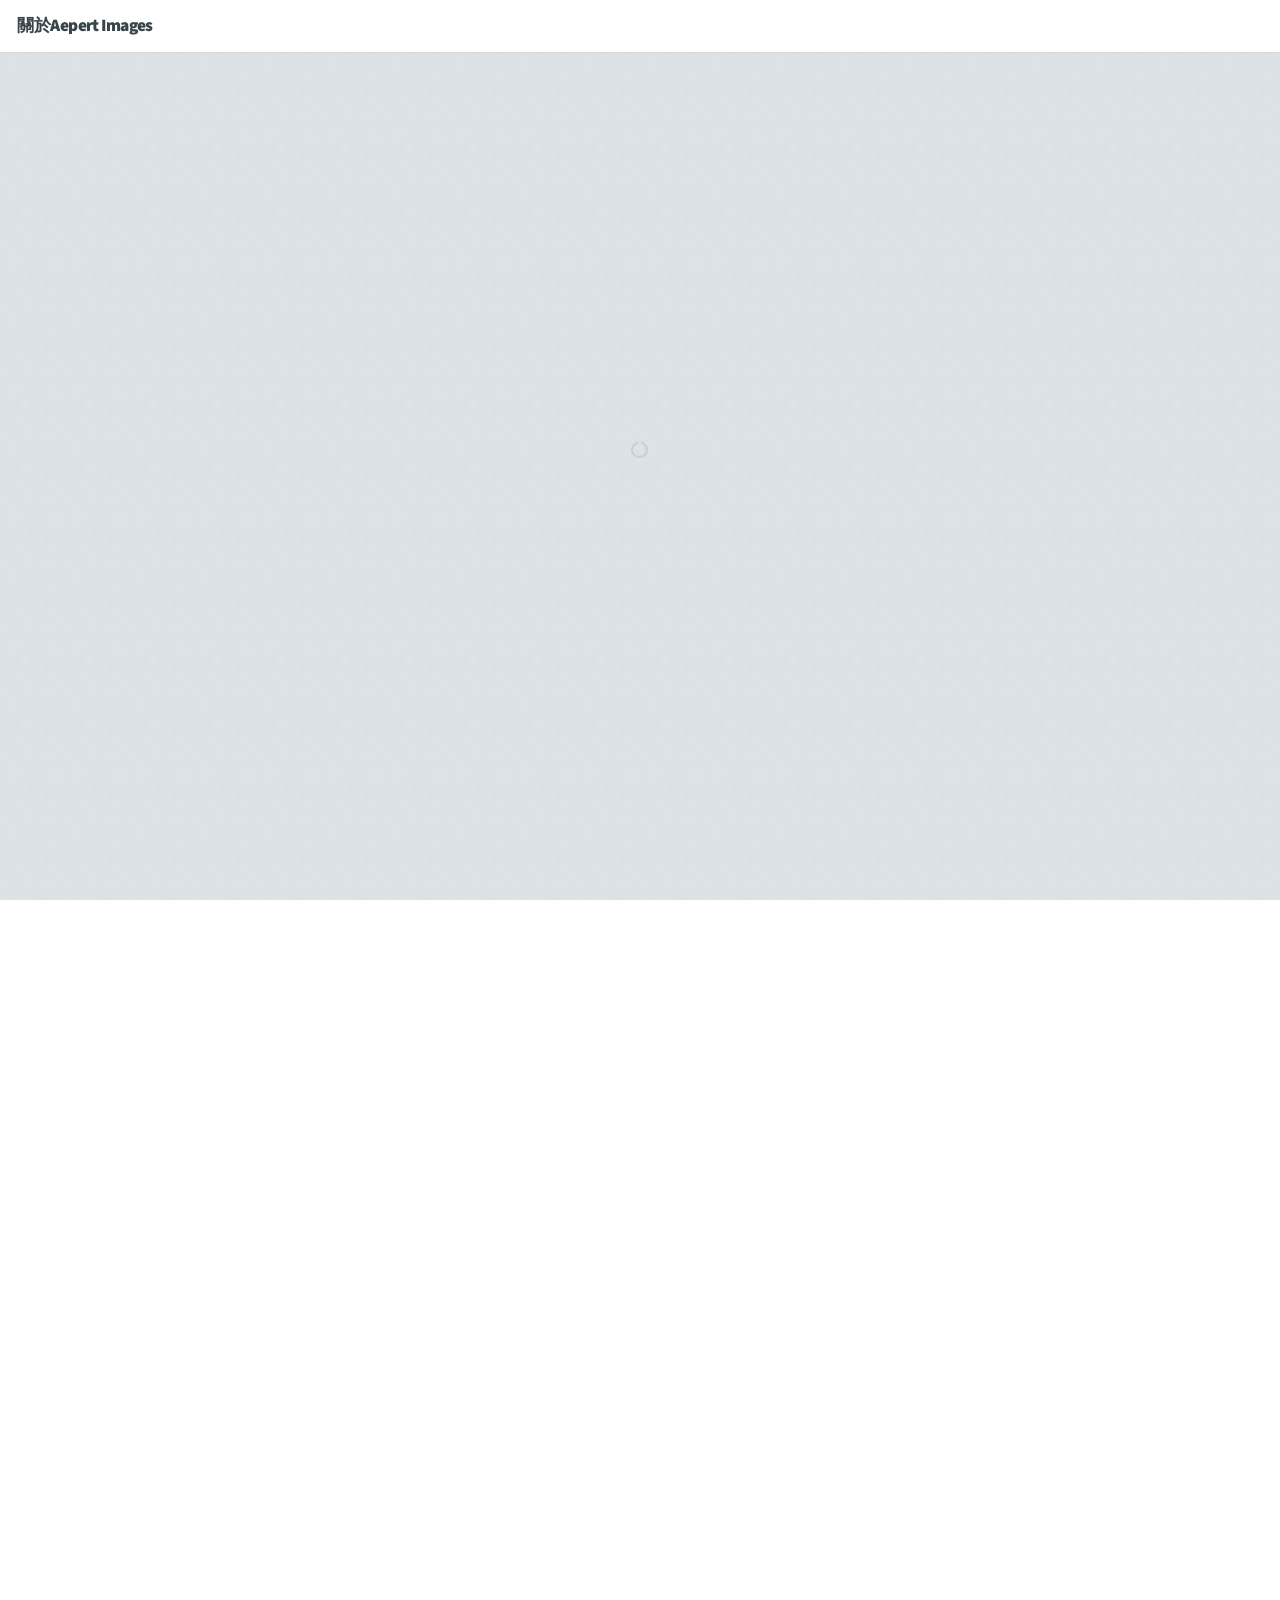
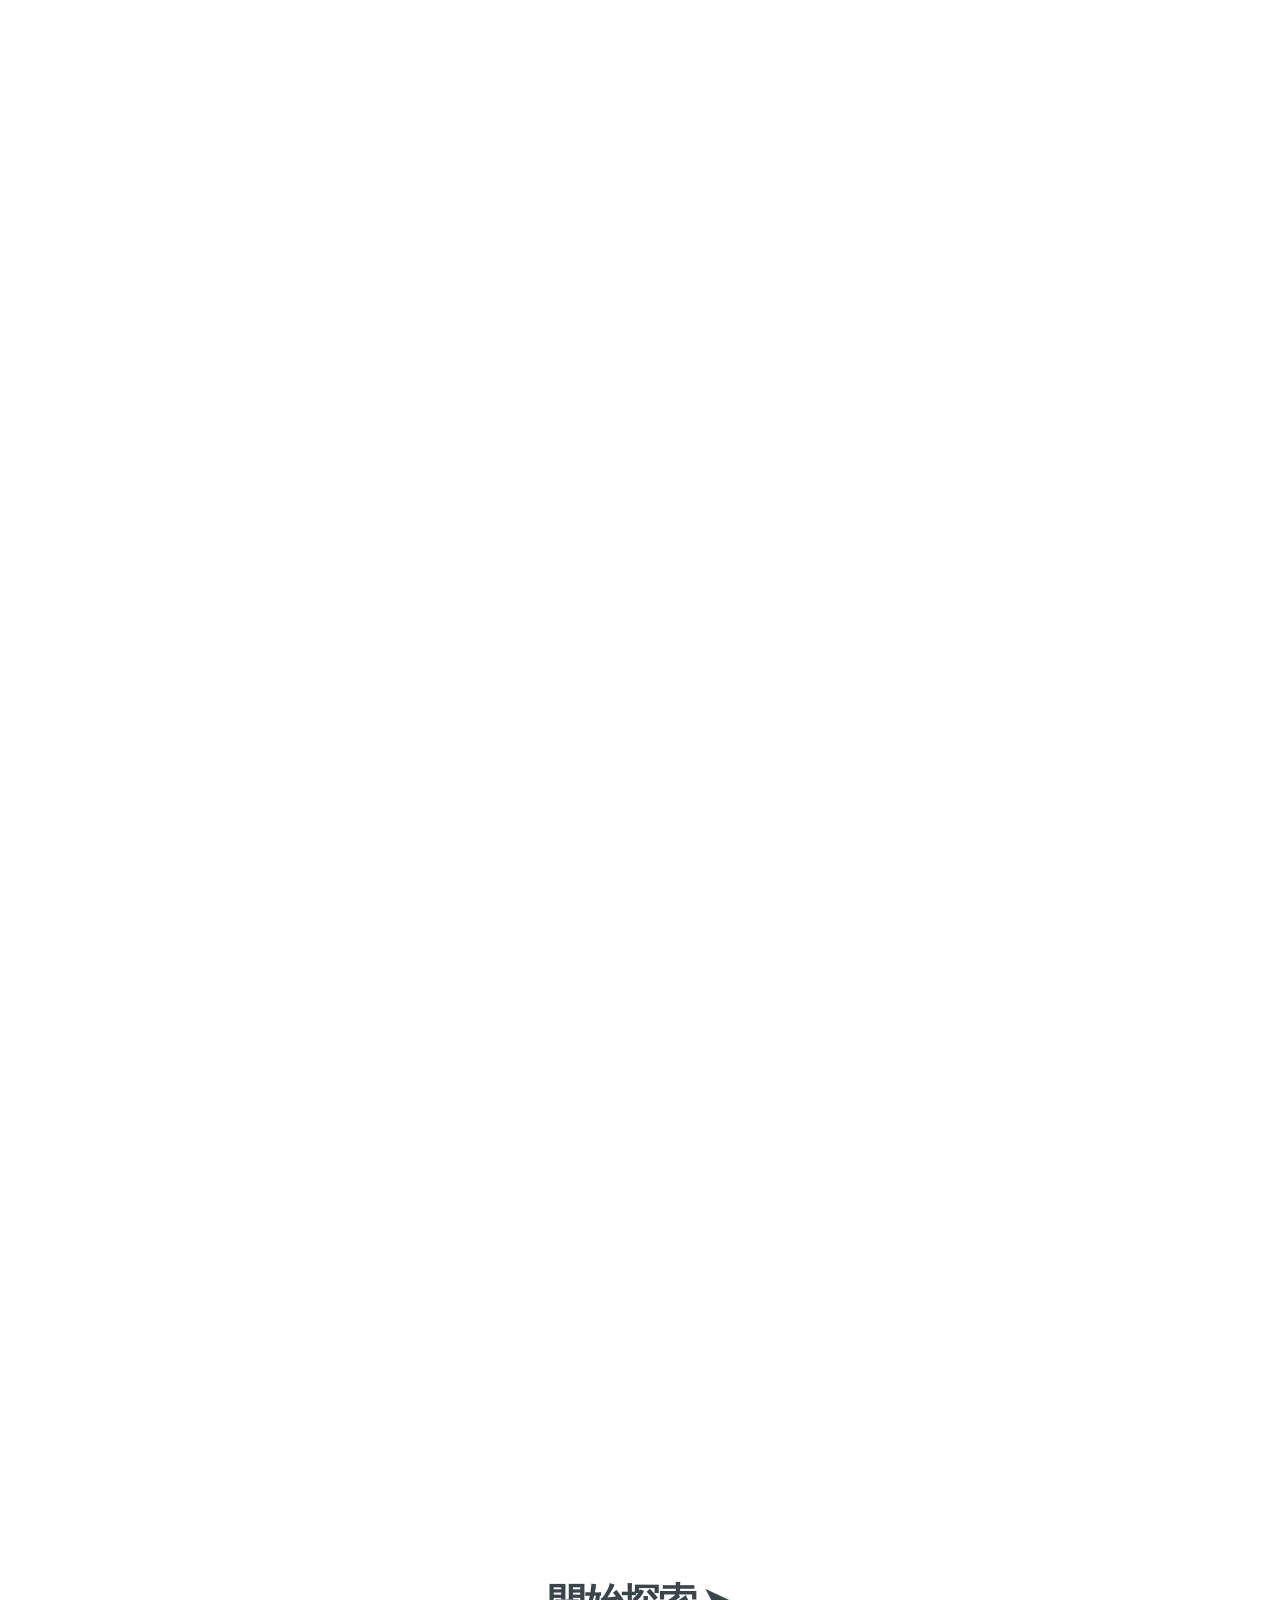
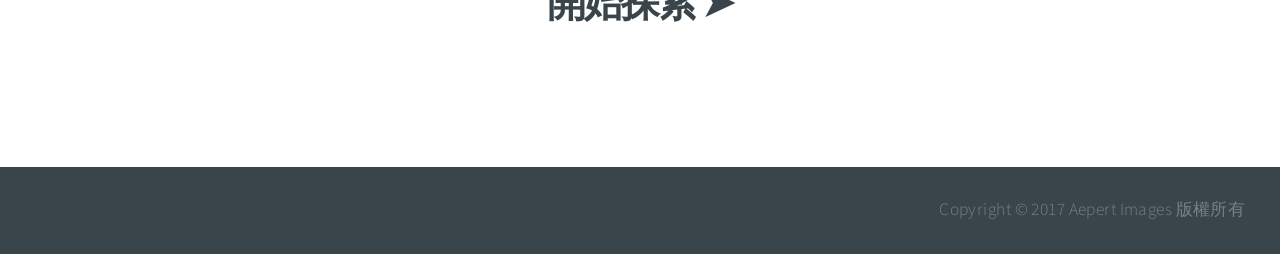
==== commit 4dcea2be: "V7" ====
--- a/index.html
+++ b/index.html
@@ -18,7 +18,7 @@
 
 		<!-- Header -->
 			<header id="header">
-				<h1 ><a href="https://aepertimages.blogspot.tw/"</a>回首頁</h1>
+				<h1 >關於Aepert Images</h1>
 				
 			</header>
 
@@ -26,9 +26,95 @@
 			<section id="intro" class="main style1 dark fullscreen">
 				<div class="content">
 					<header>
-						<h2>關於Aepert Images</h2>
-					</header>
-					<p>
+						<h2>生活隨影</h2>
+					</header>
+					<p>我喜歡旅行，喜歡隨意拍照，喜歡用影像記錄生活的所見、所聞、所感
+				
+					</p>
+					<footer>
+						<a href="#intro2" class="button style2 down">More</a>
+					</footer>
+				</div>
+			</section>
+			
+			<section id="intro2" class="main style1 dark fullscreen">
+				<div class="content">
+					<header>
+						<h2>旅行故事</h2>
+					</header>
+					<p>不強調相材與畫質的好壞，而是著重在構圖思考與背後的意義內涵
+				
+					</p>
+					<footer>
+						<a href="#intro3" class="button style2 down">More</a>
+					</footer>
+				</div>
+			</section>
+
+			<section id="intro3" class="main style1 dark fullscreen">
+				<div class="content">
+					<header>
+						<h2>極簡風格</h2>
+					</header>
+					<p>攝影集沒有任何文字描述及浮水印，是希望可以帶給大家最單純的影像視覺
+				
+					</p>
+					<footer>
+						<a href="#intro4" class="button style2 down">More</a>
+					</footer>
+				</div>
+			</section>
+			
+			<section id="intro4" class="main style1 dark fullscreen">
+				<div class="content">
+					<header>
+						<h2>創造價值</h2>
+					</header>
+					<p>旅行中，總會拍出許多照片，我一直在想，<br/>如何讓這些照片賦予新的價值，而不只是儲存在電腦硬碟裡
+				
+					</p>
+					<footer>
+						<a href="#intro5" class="button style2 down">More</a>
+					</footer>
+				</div>
+			</section>
+			
+			
+			<section id="intro5" class="main style1 dark fullscreen">
+				<div class="content">
+					<header>
+						<h2>分享美好</h2>
+					</header>
+					<p>因此，我希望藉由Aepert Images，將世界各地拍攝的照片分享出來				
+					</p>
+					<footer>
+						<a href="#intro6" class="button style2 down">More</a>
+					</footer>
+				</div>
+			</section>
+			
+			
+			<section id="intro6" class="main style1 dark fullscreen">
+				<div class="content">
+					<header>
+						<h2>記錄生活</h2>
+					</header>
+					<p>一方面是便於自己回憶旅行足跡；一方面是有機會能呈現自己的攝影作品 
+				
+					</p>
+					<footer>
+						<a href="#intro7" class="button style2 down">More</a>
+					</footer>
+				</div>
+			</section>
+			
+			
+			<section id="intro7" class="main style1 dark fullscreen">
+				<div class="content">
+					<header>
+						<h2>Hello</h2>
+					</header>
+					<p>大家好，我是Aepert 
 				
 					</p>
 					<footer>
@@ -37,16 +123,17 @@
 				</div>
 			</section>
 			
-		
-
+			
+			
 			
 		<!-- One -->
 			<section id="one" class="main style2 right dark fullscreen">
 				<div class="content box style2">
 					<header>
-						<h2>生活隨影</h2>
-					</header>
-					<p>我喜歡旅行，喜歡隨意拍照，喜歡用影像記錄生活的所見、所聞、所感。
+						<h2>攝影作品</h2>
+					</header>
+					<p>專題影展、環遊世界、旅行台灣、每月攝影集
+				
 					</p>
 				</div>
 				<a href="#two" class="button style2 down anchored">Next</a>
@@ -56,9 +143,9 @@
 			<section id="two" class="main style2 left dark fullscreen">
 				<div class="content box style2">
 					<header>
-						<h2>構圖思考</h2>
-					</header>
-					<p>不強調相材與畫質的好壞，而是著重在構圖思考與背後的意義內涵。
+						<h2>景點圖輯</h2>
+					</header>
+					<p>世界各地千奇萬趣，旅行的視野豐富了我們生活
 					</p>
 				</div>
 				<a href="#three" class="button style2 down anchored">Next</a>
@@ -68,9 +155,9 @@
 			<section id="three" class="main style2 right dark fullscreen">
 				<div class="content box style2">
 					<header>
-						<h2>單純視覺</h2>
-					</header>
-					<p>攝影集沒有任何文字描述及浮水印，是希望可以帶給大家最單純的影像視覺。
+						<h2>心情明信片</h2>
+					</header>
+					<p>旅行時間與空間的想像，累積源源不絕的能量
 					</p>
 				</div>
 				<a href="#four" class="button style2 down anchored">Next</a>
@@ -80,9 +167,9 @@
 			<section id="four" class="main style2 left dark fullscreen">
 				<div class="content box style2">
 					<header>
-						<h2>影像價值</h2>
-					</header>
-					<p>旅行中，總會拍出許多照片，我一直在想，如何讓這些照片賦予新的價值，而不只是儲存在電腦硬碟裡。
+						<h2>閱讀便利貼</h2>
+					</header>
+					<p>閱讀的隨意筆記，分享一些值得思考的事情
 					</p>
 				</div>
 				<a href="#five" class="button style2 down anchored">Next</a>
@@ -92,9 +179,9 @@
 			<section id="five" class="main style2 right dark fullscreen">
 				<div class="content box style2">
 					<header>
-						<h2>分享美好</h2>
-					</header>
-					<p>因此，我希望藉由Aepert Images，將世界各地拍攝的照片分享出來。
+						<h2>旅行足跡</h2>
+					</header>
+					<p>世界的每個角落，造訪過的地方，都應該好好被記錄著
 					</p>
 				</div>
 				<a href="#six" class="button style2 down anchored">Next</a>
@@ -104,9 +191,9 @@
 			<section id="six" class="main style2 left dark fullscreen">
 				<div class="content box style2">
 					<header>
-						<h2>旅行故事</h2>
-					</header>
-					<p>一方面是便於自己回憶旅行足跡；一方面是有機會能呈現自己的攝影作品。 大家好，我是Aepert 
+						<h2>寫信給作者</h2>
+					</header>
+					<p>哈囉，我是Aepert，非常歡迎寫信與我聯絡！
 					</p>
 				</div>
 				<a href="#work" class="button style2 down anchored">Next</a>
@@ -117,7 +204,7 @@
 			<section id="work" class="main style3 primary">
 				<div class="content">
 					<header>
-						<h2><a href="https://aepertimages.blogspot.tw/"</a>開始探索 >></h2>
+						<h2><a href="https://aepertimages.blogspot.tw/"</a>開始探索 &#10148;</h2>
 						
 					</header>
 	
@@ -129,11 +216,10 @@
 		<!-- Footer -->
 			<footer id="footer">
 
-				
-
+			
 				<!-- Menu -->
 					<ul class="menu">
-						<li>Copyright © 2017 Aepert Images 版權所有</li>
+						Copyright © 2017 Aepert Images 版權所有
 					</ul>
 
 			</footer>
--- a/assets/css/main.css
+++ b/assets/css/main.css
@@ -2093,15 +2093,68 @@
 /* Intro */
 
 	#intro {
-		background: url("images/overlay.png"), url("https://lh3.googleusercontent.com/[base64]w2048");
+		background: url("images/overlay.png"), url("https://lh3.googleusercontent.com/[base64]w2048");
 		background-size: 256px 256px, cover;
 		background-attachment: fixed, fixed;
 		background-position: top left, bottom center;
 		background-repeat: repeat, no-repeat;
 	}
+
+	#intro2 {
+		background: url("images/overlay.png"), url("https://lh3.googleusercontent.com/[base64]s2048");
+		background-size: 256px 256px, cover;
+		background-attachment: fixed, fixed;
+		background-position: top left, bottom center;
+		background-repeat: repeat, no-repeat;
+	}
+	
+	
+	#intro3 {
+		background: url("images/overlay.png"), url("https://lh3.googleusercontent.com/[base64]s2048");
+		background-size: 256px 256px, cover;
+		background-attachment: fixed, fixed;
+		background-position: top left, bottom center;
+		background-repeat: repeat, no-repeat;
+	}
+	
+	
+	#intro4 {
+		background: url("images/overlay.png"), url("https://lh3.googleusercontent.com/[base64]s2048");
+		background-size: 256px 256px, cover;
+		background-attachment: fixed, fixed;
+		background-position: top left, bottom center;
+		background-repeat: repeat, no-repeat;
+	}
+	
+	
+	#intro5 {
+		background: url("images/overlay.png"), url("https://lh3.googleusercontent.com/[base64]s2048");
+		background-size: 256px 256px, cover;
+		background-attachment: fixed, fixed;
+		background-position: top left, bottom center;
+		background-repeat: repeat, no-repeat;
+	}
+	
+	#intro6 {
+		background: url("images/overlay.png"), url("https://lh3.googleusercontent.com/[base64]s2048");
+		background-size: 256px 256px, cover;
+		background-attachment: fixed, fixed;
+		background-position: top left, bottom center;
+		background-repeat: repeat, no-repeat;
+	}
+	
+	#intro7 {
+		background: url("images/overlay.png"), url("https://lh3.googleusercontent.com/[base64]w2048");
+		background-size: 256px 256px, cover;
+		background-attachment: fixed, fixed;
+		background-position: top left, bottom center;
+		background-repeat: repeat, no-repeat;
+	}
+	
+	
 	
 	#one {
-		background: url("images/overlay.png"), url("https://lh3.googleusercontent.com/[base64]s2048");
+		background: url("images/overlay.png"), url("https://lh3.googleusercontent.com/[base64]w2048");
 		background-size: 256px 256px, cover;
 		background-attachment: fixed, fixed;
 		background-position: top left, center center;
@@ -2110,35 +2163,35 @@
 
 
 	#two {
-		background: url("images/overlay.png"), url("https://lh3.googleusercontent.com/[base64]w2048");
+		background: url("images/overlay.png"), url("https://lh3.googleusercontent.com/[base64]s800");
 		background-size: 256px 256px, cover;
 		background-attachment: fixed, fixed;
 		background-position: top left, center center;
 	}
 
 	#three {
-		background: url("images/overlay.png"), url("https://lh3.googleusercontent.com/[base64]s2048");
+		background: url("images/overlay.png"), url("https://lh3.googleusercontent.com/[base64]w2048");
 		background-size: 256px 256px, cover;
 		background-attachment: fixed, fixed;
 		background-position: top left, center center;
 	}
 	
 	#four {
-		background: url("images/overlay.png"), url("https://lh3.googleusercontent.com/[base64]w2048");
+		background: url("images/overlay.png"), url("https://lh3.googleusercontent.com/[base64]s2048");
 		background-size: 256px 256px, cover;
 		background-attachment: fixed, fixed;
 		background-position: top left, center center;
 	}
 	
 	#five {
-		background: url("images/overlay.png"), url("https://lh3.googleusercontent.com/[base64]s2048");
+		background: url("images/overlay.png"), url("https://lh3.googleusercontent.com/[base64]w2048");
 		background-size: 256px 256px, cover;
 		background-attachment: fixed, fixed;
 		background-position: top left, center center;
 	}
 	
 	#six {
-		background: url("images/overlay.png"), url("https://lh3.googleusercontent.com/[base64]s2048");
+		background: url("images/overlay.png"), url("https://lh3.googleusercontent.com/[base64]s2048");
 		background-size: 256px 256px, cover;
 		background-attachment: fixed, fixed;
 		background-position: top left, center center;
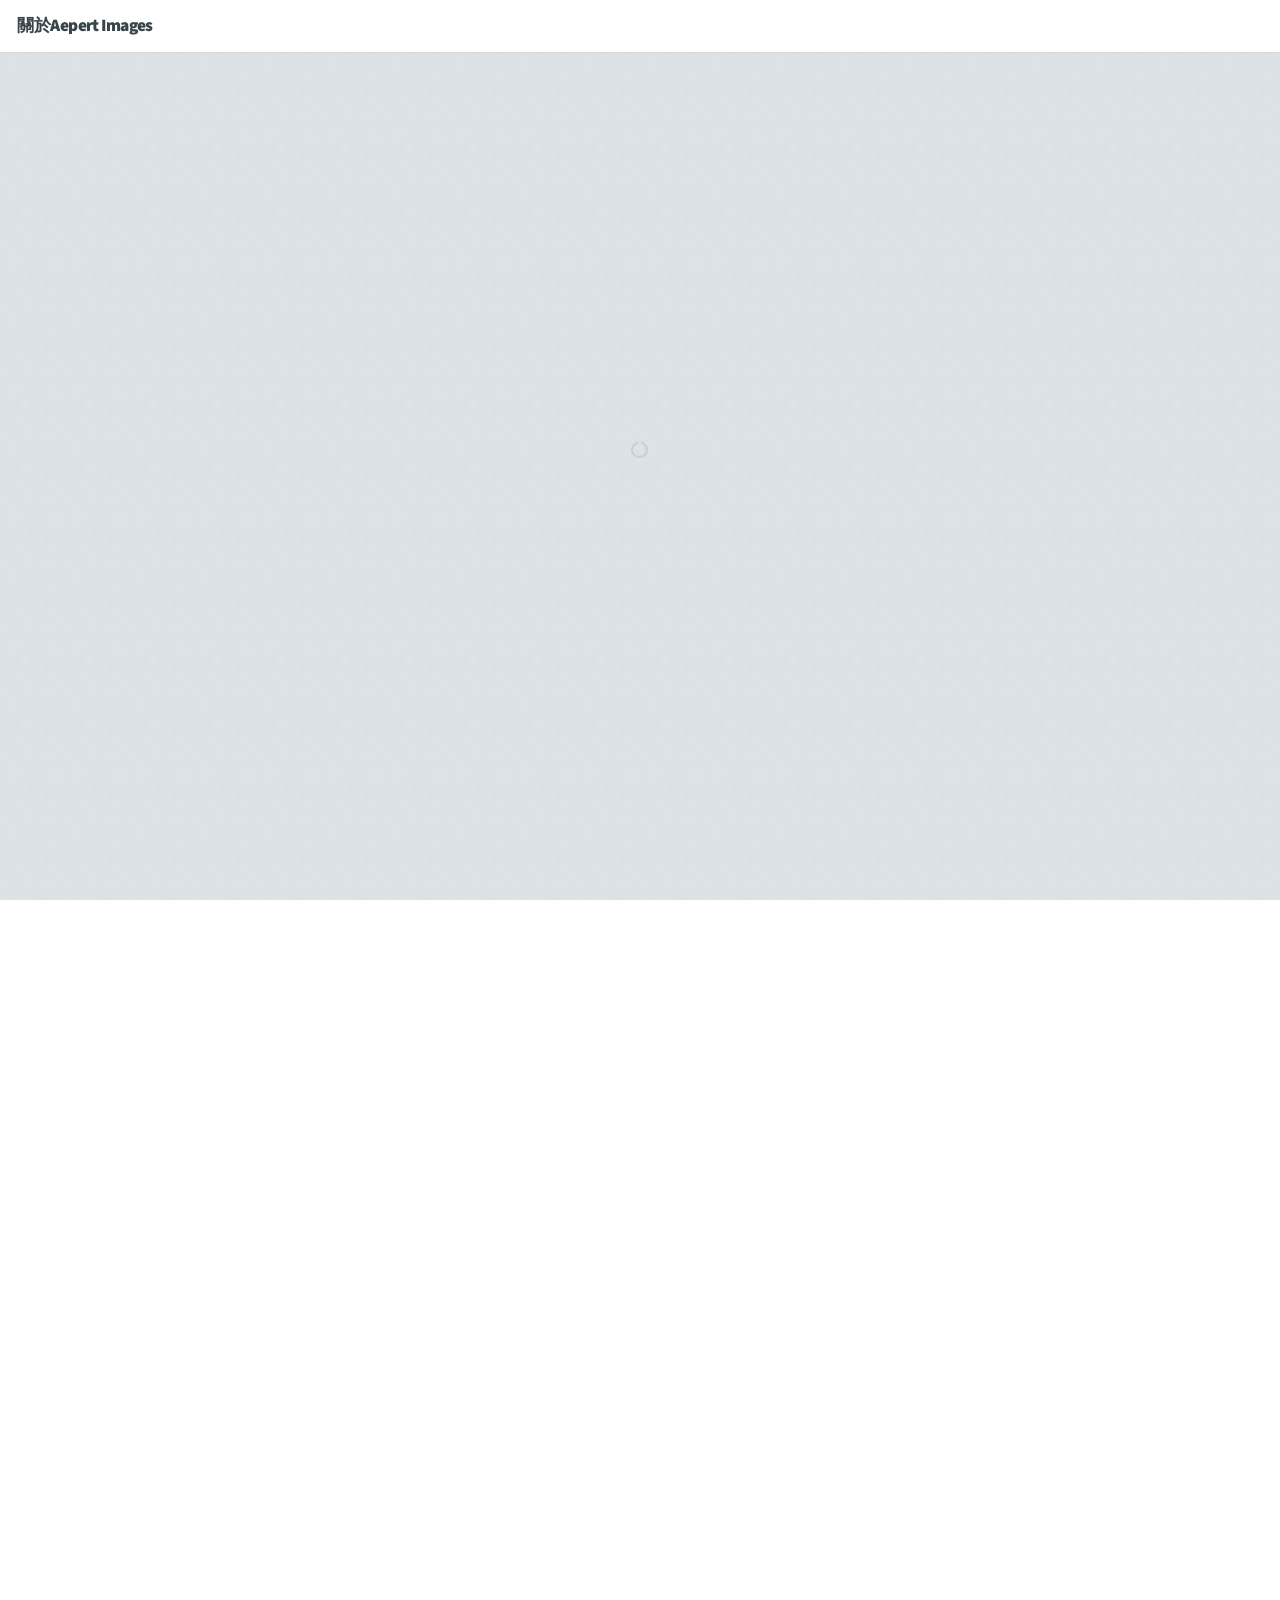
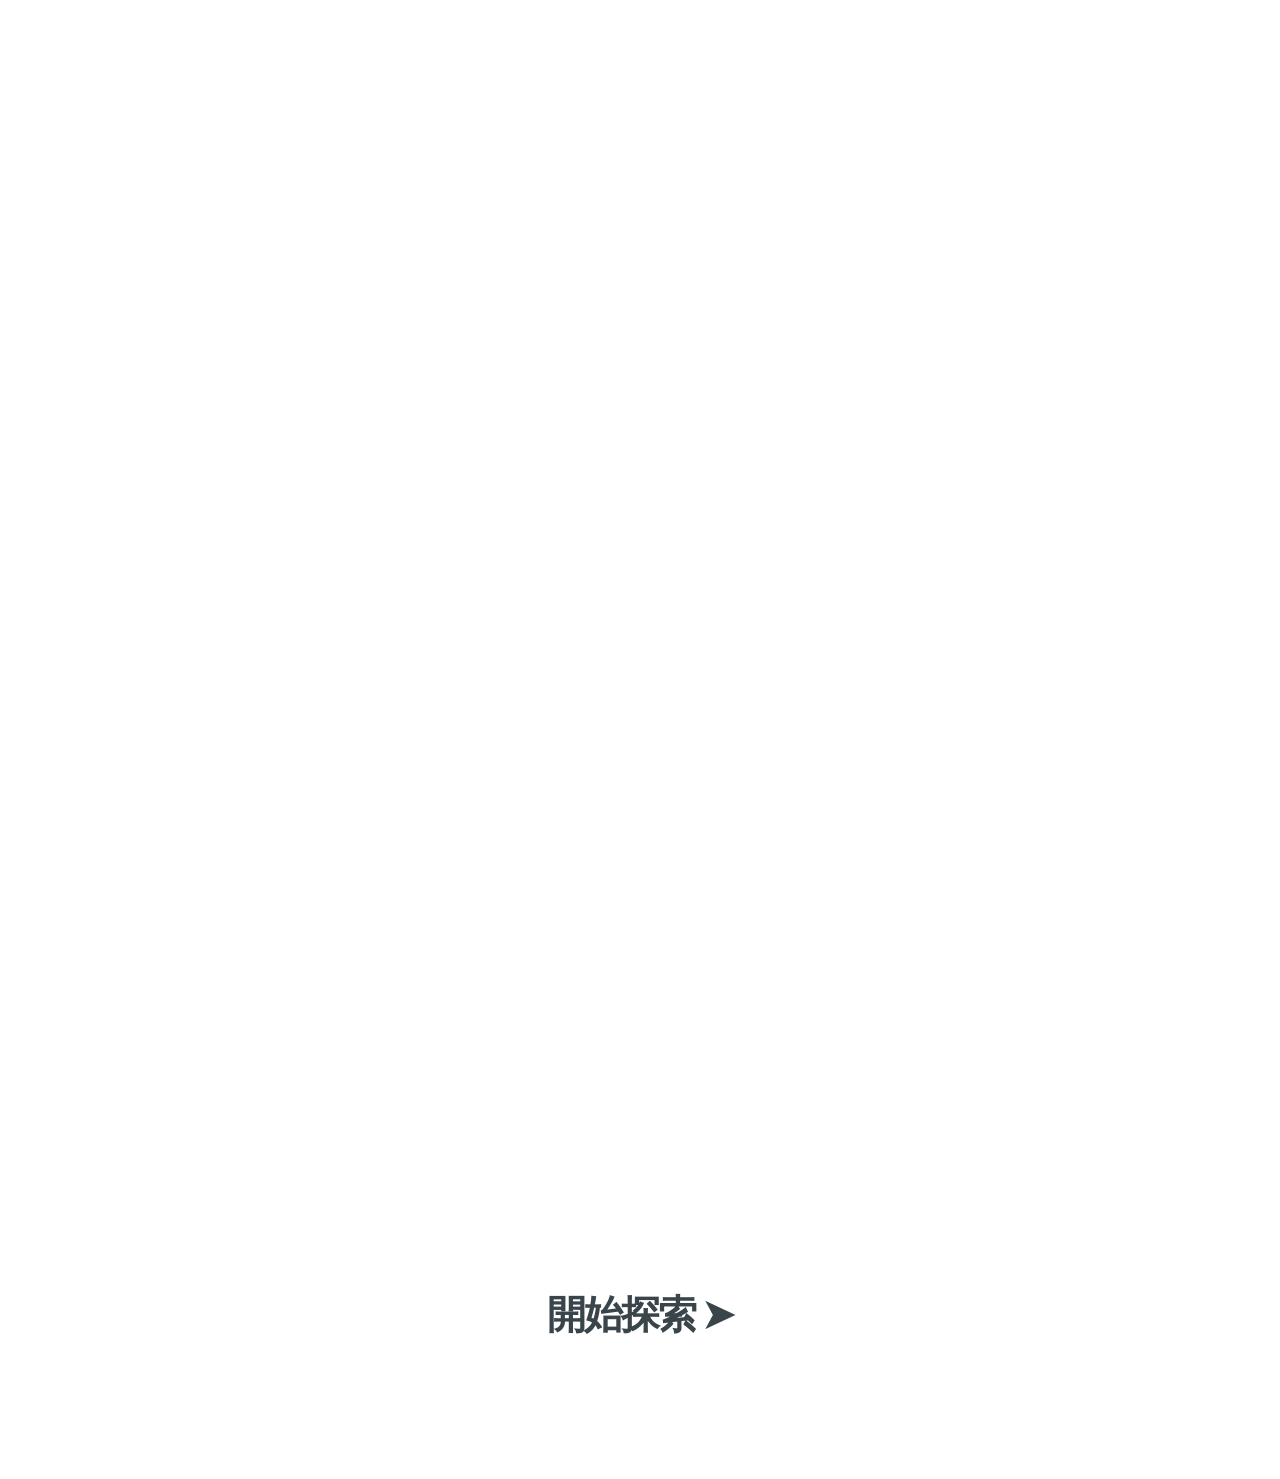
==== commit ac954d46: "V10" ====
--- a/index.html
+++ b/index.html
@@ -54,7 +54,7 @@
 			<section id="intro3" class="main style1 dark fullscreen">
 				<div class="content">
 					<header>
-						<h2>極簡風格</h2>
+						<h2>極簡呈現</h2>
 					</header>
 					<p>攝影集沒有任何文字描述及浮水印，是希望可以帶給大家最單純的影像視覺
 				
@@ -68,9 +68,9 @@
 			<section id="intro4" class="main style1 dark fullscreen">
 				<div class="content">
 					<header>
-						<h2>創造價值</h2>
+						<h2>影像創作</h2>
 					</header>
-					<p>旅行中，總會拍出許多照片，我一直在想，<br/>如何讓這些照片賦予新的價值，而不只是儲存在電腦硬碟裡
+					<p>旅行中，總會拍出許多照片，我一直在想，<br/>如何讓這些照片賦予新的價值，不只是儲存在電腦硬碟裡
 				
 					</p>
 					<footer>
@@ -118,7 +118,7 @@
 				
 					</p>
 					<footer>
-						<a href="#one" class="button style2 down">More</a>
+						<a href="#work" class="button style2 down">More</a>
 					</footer>
 				</div>
 			</section>
@@ -126,78 +126,7 @@
 			
 			
 			
-		<!-- One -->
-			<section id="one" class="main style2 right dark fullscreen">
-				<div class="content box style2">
-					<header>
-						<h2>攝影作品</h2>
-					</header>
-					<p>專題影展、環遊世界、旅行台灣、每月攝影集
-				
-					</p>
-				</div>
-				<a href="#two" class="button style2 down anchored">Next</a>
-			</section>
-
-		<!-- Two -->
-			<section id="two" class="main style2 left dark fullscreen">
-				<div class="content box style2">
-					<header>
-						<h2>景點圖輯</h2>
-					</header>
-					<p>世界各地千奇萬趣，旅行的視野豐富了我們生活
-					</p>
-				</div>
-				<a href="#three" class="button style2 down anchored">Next</a>
-			</section>
-
-		<!-- three -->
-			<section id="three" class="main style2 right dark fullscreen">
-				<div class="content box style2">
-					<header>
-						<h2>心情明信片</h2>
-					</header>
-					<p>旅行時間與空間的想像，累積源源不絕的能量
-					</p>
-				</div>
-				<a href="#four" class="button style2 down anchored">Next</a>
-			</section>
-
-		<!-- four -->
-			<section id="four" class="main style2 left dark fullscreen">
-				<div class="content box style2">
-					<header>
-						<h2>閱讀便利貼</h2>
-					</header>
-					<p>閱讀的隨意筆記，分享一些值得思考的事情
-					</p>
-				</div>
-				<a href="#five" class="button style2 down anchored">Next</a>
-			</section>
-				
-		<!-- five -->
-			<section id="five" class="main style2 right dark fullscreen">
-				<div class="content box style2">
-					<header>
-						<h2>旅行足跡</h2>
-					</header>
-					<p>世界的每個角落，造訪過的地方，都應該好好被記錄著
-					</p>
-				</div>
-				<a href="#six" class="button style2 down anchored">Next</a>
-			</section>
-
-		<!-- six -->
-			<section id="six" class="main style2 left dark fullscreen">
-				<div class="content box style2">
-					<header>
-						<h2>寫信給作者</h2>
-					</header>
-					<p>哈囉，我是Aepert，非常歡迎寫信與我聯絡！
-					</p>
-				</div>
-				<a href="#work" class="button style2 down anchored">Next</a>
-			</section>
+	
 				
 			
 		<!-- Work -->
@@ -213,16 +142,7 @@
 
 		
 
-		<!-- Footer -->
-			<footer id="footer">
-
-			
-				<!-- Menu -->
-					<ul class="menu">
-						Copyright © 2017 Aepert Images 版權所有
-					</ul>
-
-			</footer>
+	
 
 		<!-- Scripts -->
 			<script src="assets/js/jquery.min.js"></script>
--- a/assets/css/main.css
+++ b/assets/css/main.css
@@ -2144,7 +2144,7 @@
 	}
 	
 	#intro7 {
-		background: url("images/overlay.png"), url("https://lh3.googleusercontent.com/[base64]w2048");
+		background: url("images/overlay.png"), url("https://lh3.googleusercontent.com/[base64]w2048");
 		background-size: 256px 256px, cover;
 		background-attachment: fixed, fixed;
 		background-position: top left, bottom center;
@@ -2152,52 +2152,6 @@
 	}
 	
 	
-	
-	#one {
-		background: url("images/overlay.png"), url("https://lh3.googleusercontent.com/[base64]w2048");
-		background-size: 256px 256px, cover;
-		background-attachment: fixed, fixed;
-		background-position: top left, center center;
-	}
-
-
-
-	#two {
-		background: url("images/overlay.png"), url("https://lh3.googleusercontent.com/[base64]s800");
-		background-size: 256px 256px, cover;
-		background-attachment: fixed, fixed;
-		background-position: top left, center center;
-	}
-
-	#three {
-		background: url("images/overlay.png"), url("https://lh3.googleusercontent.com/[base64]w2048");
-		background-size: 256px 256px, cover;
-		background-attachment: fixed, fixed;
-		background-position: top left, center center;
-	}
-	
-	#four {
-		background: url("images/overlay.png"), url("https://lh3.googleusercontent.com/[base64]s2048");
-		background-size: 256px 256px, cover;
-		background-attachment: fixed, fixed;
-		background-position: top left, center center;
-	}
-	
-	#five {
-		background: url("images/overlay.png"), url("https://lh3.googleusercontent.com/[base64]w2048");
-		background-size: 256px 256px, cover;
-		background-attachment: fixed, fixed;
-		background-position: top left, center center;
-	}
-	
-	#six {
-		background: url("images/overlay.png"), url("https://lh3.googleusercontent.com/[base64]s2048");
-		background-size: 256px 256px, cover;
-		background-attachment: fixed, fixed;
-		background-position: top left, center center;
-	}
-	
-
 	
 	
 	
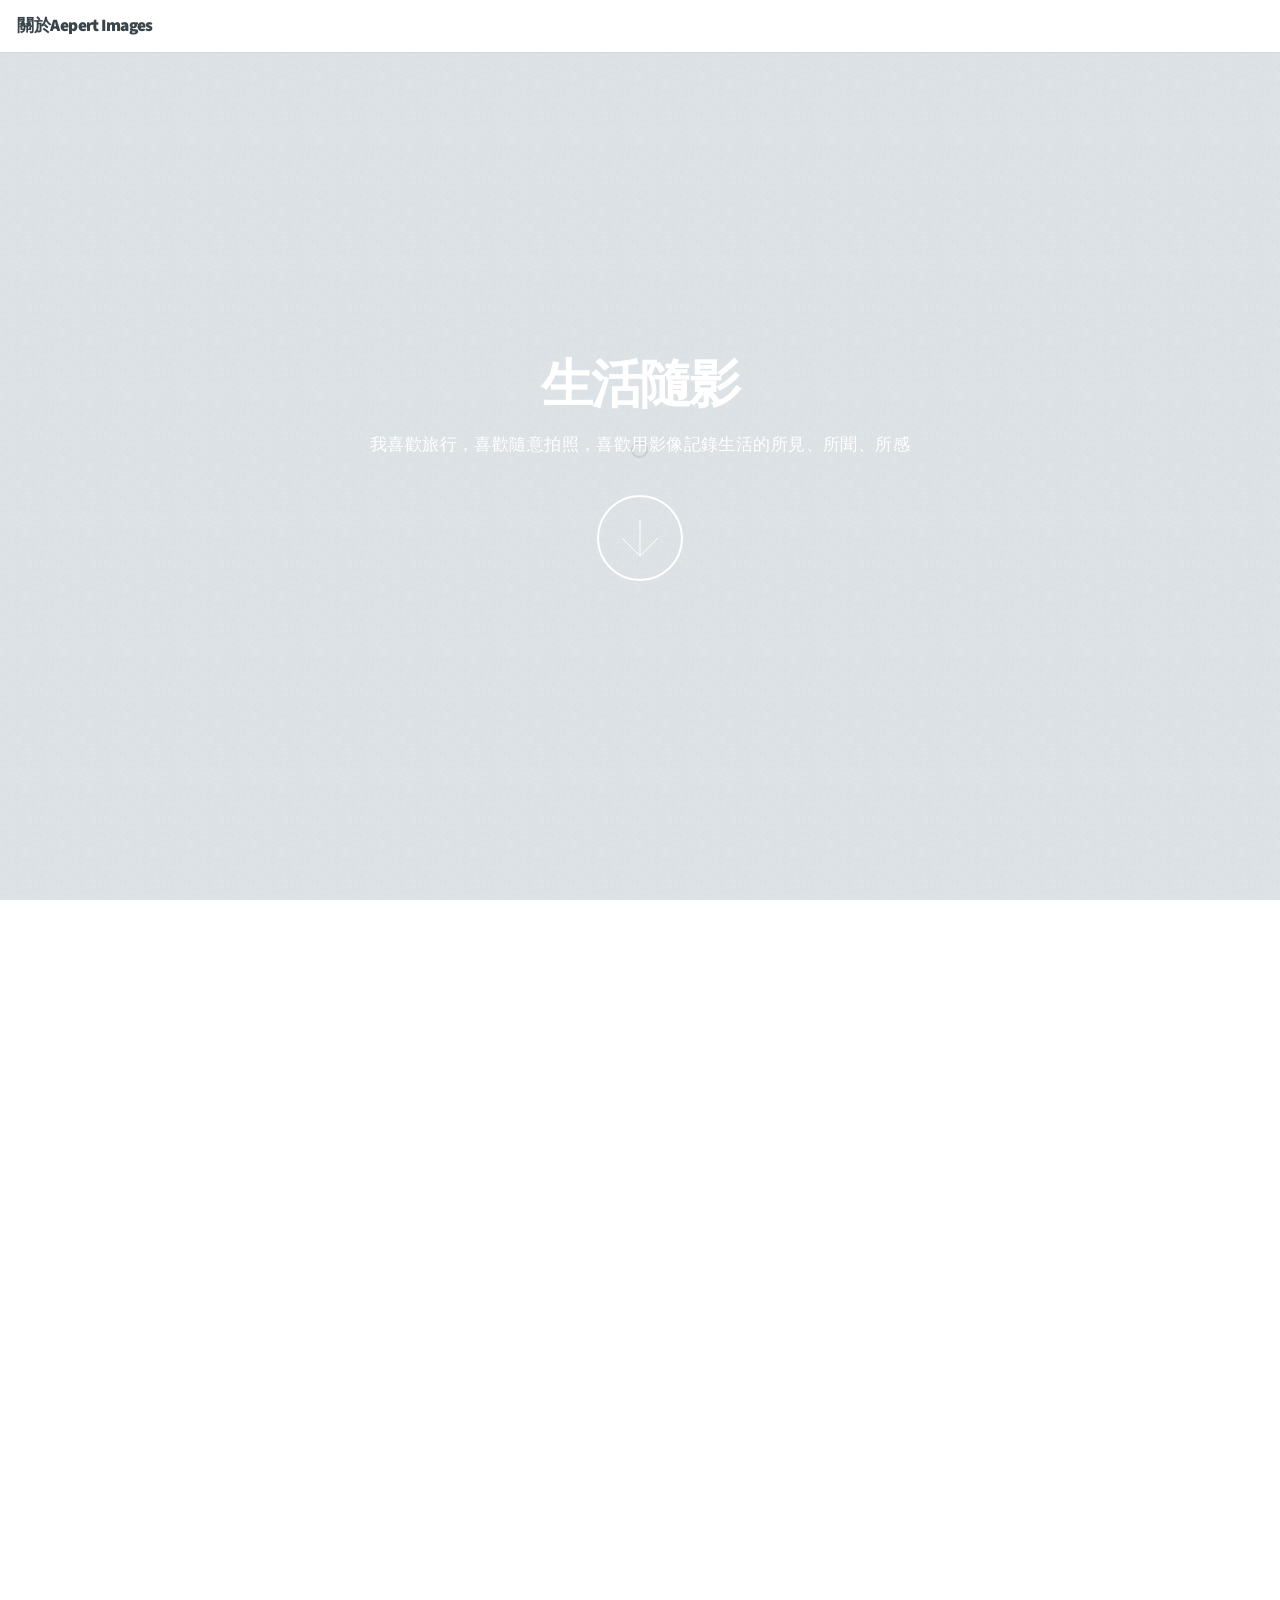
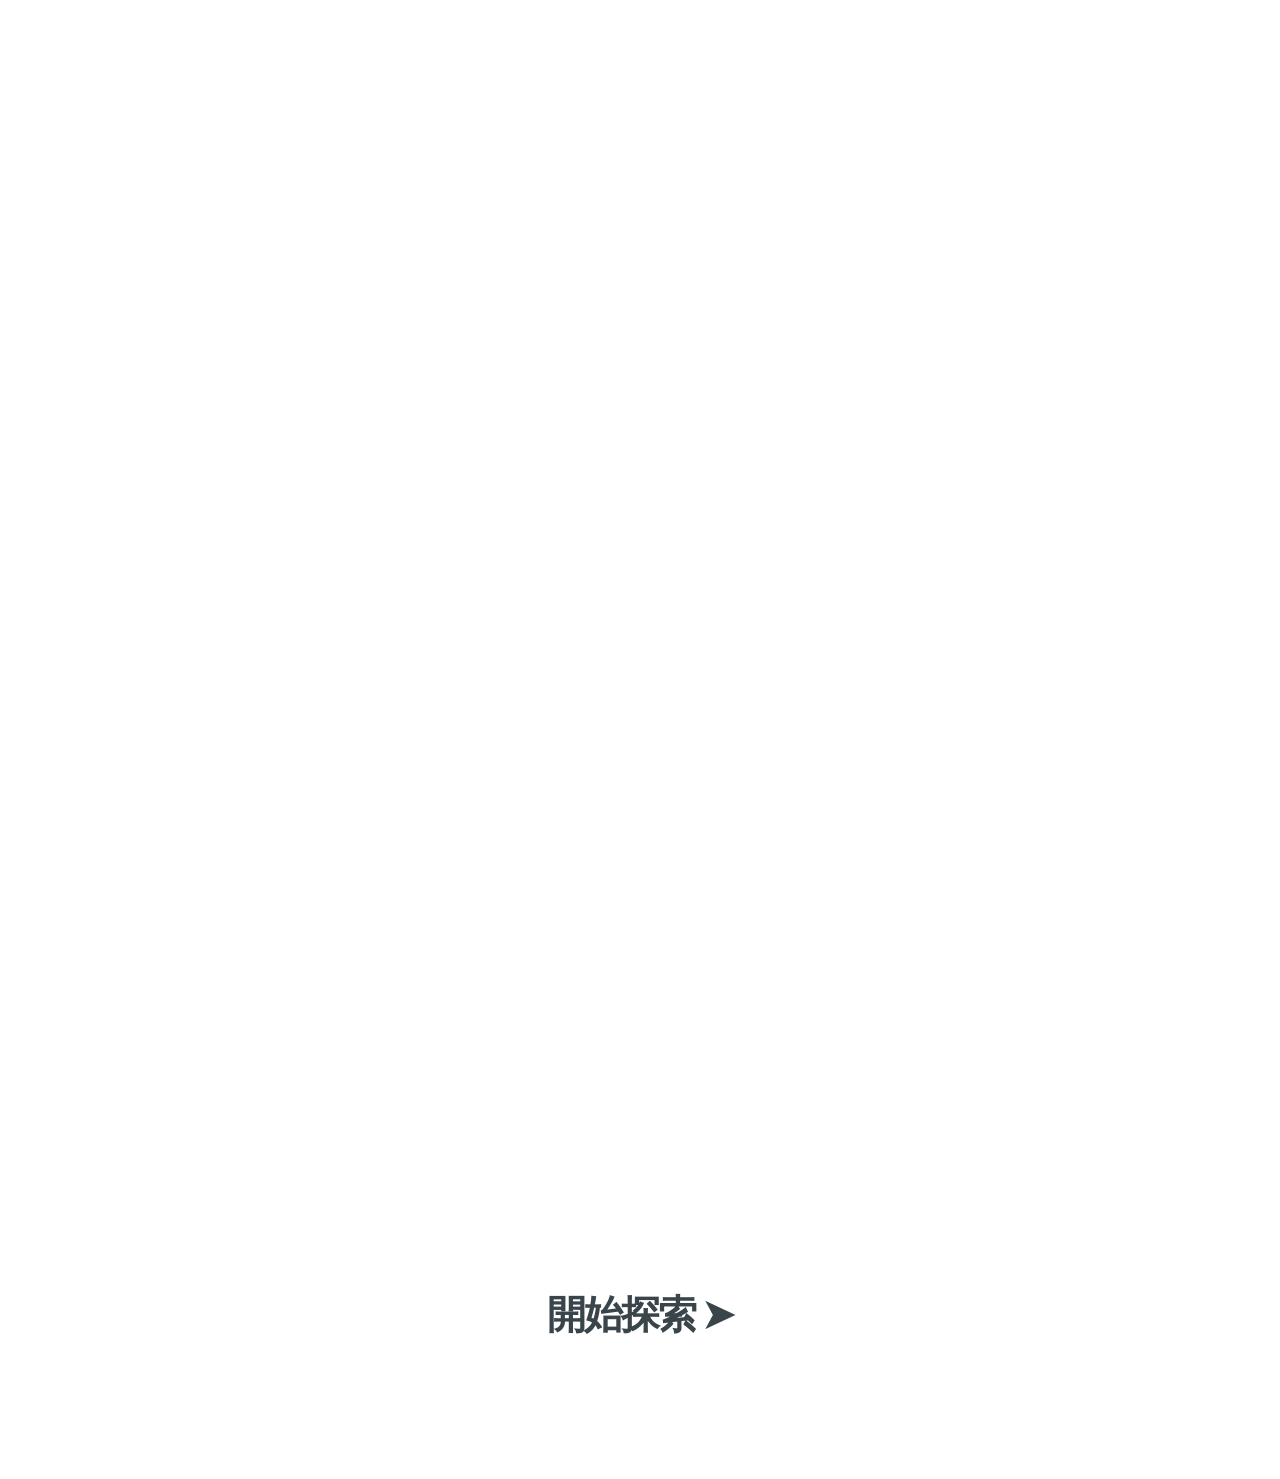
==== commit 5b23f061: "Update index.html" ====
--- a/index.html
+++ b/index.html
@@ -133,7 +133,7 @@
 			<section id="work" class="main style3 primary">
 				<div class="content">
 					<header>
-						<h2><a href="https://aepertimages.blogspot.tw/"</a>開始探索 &#10148;</h2>
+						<h2><a href="https://aepert.blogspot.tw/"</a>開始探索 &#10148;</h2>
 						
 					</header>
 	
@@ -155,4 +155,4 @@
 			<script src="assets/js/main.js"></script>
 
 	</body>
-</html>+</html>
--- a/assets/css/main.css
+++ b/assets/css/main.css
@@ -2101,7 +2101,7 @@
 	}
 
 	#intro2 {
-		background: url("images/overlay.png"), url("https://lh3.googleusercontent.com/[base64]s2048");
+		background: url("images/overlay.png"), url("https://lh3.googleusercontent.com/pw/ACtC-3eI60K9YYZp3pa76cbdW1jhBTSLD_0vCMLu8iPDcJeHUiBMfsjxr5WjbQpcJx9wf6Kqe2LI7gRAI8_5Qsjn9JuYvuUziCNBEXhDwc20150jP5xADCGuIqPquvjMBMPUxml8qoW_5ZXf6nmOC__sbgfTvQ=w2048");
 		background-size: 256px 256px, cover;
 		background-attachment: fixed, fixed;
 		background-position: top left, bottom center;
@@ -2119,7 +2119,7 @@
 	
 	
 	#intro4 {
-		background: url("images/overlay.png"), url("https://lh3.googleusercontent.com/[base64]s2048");
+		background: url("images/overlay.png"), url("https://lh3.googleusercontent.com/pw/ACtC-3cJJyGTJ8p-3VecbCRaKKilGU_uUPBcTBqZ97n5fygBQLOYcTuyyN19EF0pxBUw3TrIIEmHMA_e6ENTQFSaSz7URiMYV8TLg0YNyng7uXGR_iQKBQ0juiar-IkM4F-l7AI6U5hEdu9u79BWRFcq1Kc14A=w2048");
 		background-size: 256px 256px, cover;
 		background-attachment: fixed, fixed;
 		background-position: top left, bottom center;
@@ -2188,4 +2188,4 @@
 				padding-bottom: 2em;
 			}
 
-		}+		}
